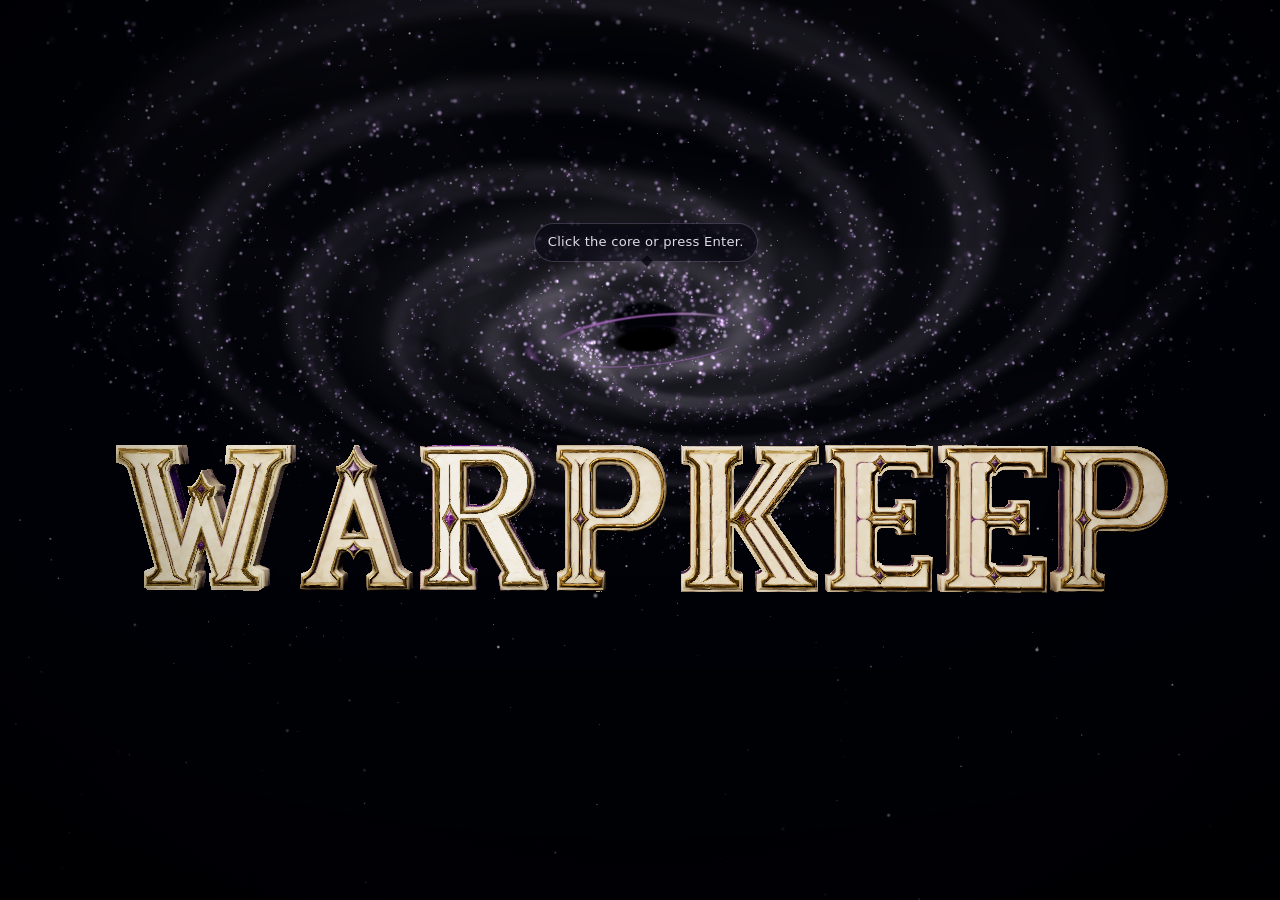
==== index.html @ 3e9170fd "Restore last live Warpkeep Alpha 0.3.43 frontend" ====
<!doctype html>
<html lang="en">
  <head>
    <meta charset="UTF-8" />
    <meta
      data-warpkeep-production-csp
      http-equiv="Content-Security-Policy"
      content="default-src 'none'; base-uri 'none'; object-src 'none'; frame-src 'none'; form-action 'none'; script-src 'self' 'wasm-unsafe-eval' 'unsafe-eval'; script-src-attr 'none'; style-src 'self' 'unsafe-inline'; img-src 'self' data: blob:; media-src 'self' data: blob:; font-src 'self' data:; connect-src 'self' blob: https://auth.warpkeep.com https://auth.farcaster.xyz https://relay.farcaster.xyz https://mainnet.optimism.io https://maincloud.spacetimedb.com wss://maincloud.spacetimedb.com https://imagedelivery.net https://wrpcd.net https://res.cloudinary.com https://i.imgur.com https://lh3.googleusercontent.com https://i.seadn.io; worker-src 'self' blob:; manifest-src 'none'"
    />
    <meta name="viewport" content="width=device-width, initial-scale=1.0, viewport-fit=cover" />
    <meta
      name="description"
      content="Warpkeep is a persistent Farcaster strategy world where every admitted founder has a castle in Genesis 001."
    />
    <meta name="referrer" content="no-referrer" />
    <meta name="theme-color" content="#010207" />
    <meta name="color-scheme" content="dark" />
    <link rel="canonical" href="https://warpkeep.com/" />
    <link rel="preconnect" href="https://auth.farcaster.xyz" crossorigin />
    <link rel="preconnect" href="https://auth.warpkeep.com" crossorigin />
    <link rel="icon" href="/favicon-64-7b82ca973fe757f5.png" type="image/png" sizes="64x64" />
    <link rel="apple-touch-icon" href="/apple-touch-icon-180-fe27e8dc1c97cc36.png" sizes="180x180" />
    <meta property="og:title" content="Warpkeep" />
    <meta
      property="og:description"
      content="Warpkeep is a persistent Farcaster strategy world where every admitted founder has a castle in Genesis 001."
    />
    <meta property="og:type" content="website" />
    <meta property="og:url" content="https://warpkeep.com/" />
    <meta property="og:site_name" content="Warpkeep" />
    <meta
      property="og:image"
      content="https://warpkeep.com/images/miniapp/warpkeep-realm-card-1200x630-d800619debbded6f.png"
    />
    <meta
      name="fc:miniapp"
      content='{"version":"1","imageUrl":"https://warpkeep.com/images/miniapp/warpkeep-embed-1200x800-a07da89d7df56da9.png","button":{"title":"Enter the Realm","action":{"type":"launch_miniapp","url":"https://warpkeep.com/?miniApp=true","name":"Warpkeep","splashImageUrl":"https://warpkeep.com/images/miniapp/warpkeep-splash-200-117256827545daa1.png","splashBackgroundColor":"#010207"}}}'
    />
    <meta
      name="fc:frame"
      content='{"version":"1","imageUrl":"https://warpkeep.com/images/miniapp/warpkeep-embed-1200x800-a07da89d7df56da9.png","button":{"title":"Enter the Realm","action":{"type":"launch_frame","url":"https://warpkeep.com/?miniApp=true","name":"Warpkeep","splashImageUrl":"https://warpkeep.com/images/miniapp/warpkeep-splash-200-117256827545daa1.png","splashBackgroundColor":"#010207"}}}'
    />
    <link rel="stylesheet" href="/warpkeep-boot.css" />
    <title>Warpkeep</title>
    <script type="module" crossorigin src="/assets/application-CJkabyye.js"></script>
    <link rel="modulepreload" crossorigin href="/assets/chunk-Cyuzqnbw.js">
    <link rel="modulepreload" crossorigin href="/assets/MiniAppHostProvider-BKGOfp0f.js">
    <link rel="modulepreload" crossorigin href="/assets/base64-js-BENdvV6t.js">
    <link rel="stylesheet" crossorigin href="/assets/application-BRbFA04E.css">
  </head>
  <body>
    <div id="root">
      <main
        aria-busy="true"
        aria-label="Warpkeep is opening"
        class="warpkeep-boot"
      >
        <div class="warpkeep-boot__panel">
          <div aria-hidden="true" class="warpkeep-boot__sigil">
            <img
              alt=""
              class="warpkeep-boot__sigil-image"
              height="200"
              src="/images/miniapp/warpkeep-splash-200-117256827545daa1.png"
              width="200"
            />
          </div>
          <p class="warpkeep-boot__eyebrow">HEGEMONY SYSTEM</p>
          <p aria-live="polite" class="warpkeep-boot__message" role="status">
            Opening the realm…
          </p>
        </div>
      </main>
    </div>
    <noscript>
      <link rel="stylesheet" href="/warpkeep-noscript.css" />
      <main
        aria-describedby="warpkeep-noscript-copy"
        aria-labelledby="warpkeep-noscript-title"
        class="warpkeep-boot warpkeep-boot--noscript"
      >
        <div class="warpkeep-boot__panel">
          <div aria-hidden="true" class="warpkeep-boot__sigil">
            <img
              alt=""
              class="warpkeep-boot__sigil-image"
              height="200"
              src="/images/miniapp/warpkeep-splash-200-117256827545daa1.png"
              width="200"
            />
          </div>
          <p class="warpkeep-boot__eyebrow">REALM ACCESS PAUSED</p>
          <h1 class="warpkeep-boot__title" id="warpkeep-noscript-title">
            WARPKEEP REQUIRES JAVASCRIPT
          </h1>
          <p class="warpkeep-boot__message" id="warpkeep-noscript-copy">
            Enable JavaScript in this browser, then reload the page to enter the realm.
          </p>
        </div>
      </main>
    </noscript>
  </body>
</html>
---- warpkeep-boot.css ----
.warpkeep-boot {
  align-items: center;
  background: #010207;
  color: #f1eee4;
  display: grid;
  font-family: Inter, ui-sans-serif, system-ui, -apple-system, BlinkMacSystemFont, "Segoe UI", sans-serif;
  justify-items: center;
  min-height: 100vh;
  min-height: 100svh;
  padding: 1.5rem;
  text-align: center;
}

.warpkeep-boot__panel {
  max-width: 34rem;
  position: relative;
  width: 100%;
}

.warpkeep-boot__sigil {
  align-items: center;
  border: 0;
  border-radius: 18%;
  color: #f1eee4;
  display: inline-flex;
  height: 5.75rem;
  justify-content: center;
  margin-bottom: 1.6rem;
  position: relative;
  width: 5.75rem;
}

.warpkeep-boot__sigil-image {
  border-radius: inherit;
  display: block;
  height: 100%;
  object-fit: contain;
  width: 100%;
}

.warpkeep-boot__sigil::after {
  animation: warpkeep-boot-orbit 3.4s linear infinite;
  border: 1px solid rgba(191, 192, 208, 0.16);
  border-top-color: rgba(241, 238, 228, 0.64);
  border-radius: 50%;
  content: "";
  inset: -0.65rem;
  position: absolute;
}

.warpkeep-boot__eyebrow {
  color: rgba(197, 196, 207, 0.66);
  font-size: 0.66rem;
  font-weight: 800;
  letter-spacing: 0.24em;
  margin: 0 0 0.7rem;
}

.warpkeep-boot__title {
  color: #f1eee4;
  font-family: Georgia, "Times New Roman", serif;
  font-size: clamp(2.6rem, 12vw, 5rem);
  letter-spacing: 0.18em;
  line-height: 0.95;
  margin: 0;
  padding-left: 0.18em;
}

.warpkeep-boot__message {
  color: rgba(208, 207, 216, 0.72);
  font-size: 0.78rem;
  letter-spacing: 0.15em;
  line-height: 1.6;
  margin: 1.4rem auto 0;
  text-transform: uppercase;
}

.warpkeep-boot--noscript {
  inset: 0;
  position: fixed;
  z-index: 10000;
}

.warpkeep-boot--noscript .warpkeep-boot__title {
  font-family: ui-sans-serif, system-ui, sans-serif;
  font-size: clamp(1.8rem, 8vw, 3.4rem);
  letter-spacing: 0.06em;
  padding-left: 0;
}

.warpkeep-boot--noscript .warpkeep-boot__message {
  letter-spacing: 0.06em;
  max-width: 29rem;
  text-transform: none;
}

@keyframes warpkeep-boot-orbit {
  to { transform: rotate(1turn); }
}

@media (prefers-reduced-motion: reduce) {
  .warpkeep-boot__sigil::after {
    animation: none;
    border-color: rgba(191, 192, 208, 0.18);
    border-top-color: rgba(241, 238, 228, 0.48);
    opacity: 0.72;
  }
}

@media (forced-colors: active) {
  .warpkeep-boot__sigil {
    border: 2px solid CanvasText;
  }
}
---- assets/application-BRbFA04E.css ----
.warpkeep-alpha-terms,.warpkeep-alpha-terms *{box-sizing:border-box}.warpkeep-alpha-terms{--warpkeep-terms-safe-top:max(env(safe-area-inset-top), var(--fc-safe-area-inset-top,0px));--warpkeep-terms-safe-right:max(env(safe-area-inset-right), var(--fc-safe-area-inset-right,0px));--warpkeep-terms-safe-bottom:max(env(safe-area-inset-bottom), var(--fc-safe-area-inset-bottom,0px));--warpkeep-terms-safe-left:max(env(safe-area-inset-left), var(--fc-safe-area-inset-left,0px));z-index:20;min-height:100svh;padding:max(1rem, var(--warpkeep-terms-safe-top)) max(1rem, var(--warpkeep-terms-safe-right)) max(1rem, var(--warpkeep-terms-safe-bottom)) max(1rem, var(--warpkeep-terms-safe-left));color:#f4dfaa;overscroll-behavior:contain;background:radial-gradient(circle at 50% 22%,#6b377f57,#0000 44%),#040308f0;place-items:center;font-family:Inter,ui-sans-serif,system-ui,sans-serif;display:grid;position:fixed;inset:0;overflow:auto}.warpkeep-alpha-terms__panel{width:min(42rem,100%);max-height:calc(100svh - max(1rem, var(--warpkeep-terms-safe-top)) - max(1rem, var(--warpkeep-terms-safe-bottom)));border:1px solid var(--warpkeep-surface-border,#e7c27785);border-radius:var(--warpkeep-surface-radius,.7rem);background:var(--warpkeep-surface-bg-strong,#07090ff5);box-shadow:var(--warpkeep-surface-shadow,0 1.5rem 5rem #000000c2);-webkit-backdrop-filter:blur(var(--warpkeep-surface-blur,12px));backdrop-filter:blur(var(--warpkeep-surface-blur,12px));scrollbar-gutter:stable;padding:clamp(1.35rem,4vw,2.5rem);animation:.18s ease-out both warpkeep-alpha-terms-arrive;position:relative;overflow:hidden auto}.warpkeep-alpha-terms__close{color:#d8c4a0;cursor:pointer;background:0 0;border:1px solid #0000;place-items:center;width:44px;min-width:44px;height:44px;min-height:44px;padding:0;font:400 1.65rem/1 Georgia,Times New Roman,serif;display:grid;position:absolute;top:.65rem;right:.65rem}.warpkeep-alpha-terms__header{padding-right:2.4rem}.warpkeep-alpha-terms__eyebrow{color:#b895ca;letter-spacing:.2em;margin:0;font-size:.68rem;font-weight:700;line-height:1.5}.warpkeep-alpha-terms__header h2{letter-spacing:.08em;text-wrap:balance;max-width:34rem;margin:.45rem 0 0;font-family:Georgia,Times New Roman,serif;font-size:clamp(1.8rem,6vw,3.6rem);font-weight:400;line-height:1.04}.warpkeep-alpha-terms__header h2:focus{outline:none}.warpkeep-alpha-terms__form{gap:1.35rem;margin-top:1.4rem;display:grid}.warpkeep-alpha-terms__copy{color:#d4c2a0;gap:.85rem;line-height:1.55;display:grid}.warpkeep-alpha-terms__copy p{margin:0}.warpkeep-alpha-terms__warning{color:#f0d9ad;font-weight:700}.warpkeep-alpha-terms__documents a{color:#efd28e;text-underline-offset:.18em;text-decoration-color:#efd28e94}.warpkeep-alpha-terms__documents a:hover{text-decoration-color:currentColor}.warpkeep-alpha-terms__documents a:focus-visible{outline-offset:3px;border-radius:1px;outline:2px solid #fadca3f2}.warpkeep-alpha-terms__acceptance{color:#eddbb3;cursor:pointer;background:#ffffff06;border:1px solid #e2b96c57;grid-template-columns:auto 1fr;align-items:center;gap:.85rem;min-height:44px;padding:.8rem;line-height:1.45;display:grid}.warpkeep-alpha-terms__acceptance:has(input:checked){background:#84529c33;border-color:#e4c87f}.warpkeep-alpha-terms__acceptance input{accent-color:#d5b96c;width:1.35rem;height:1.35rem;margin:0}.warpkeep-alpha-terms__actions{flex-wrap:wrap;justify-content:flex-end;gap:.75rem;display:flex}.warpkeep-alpha-terms__action{color:#edd7a3;letter-spacing:.12em;cursor:pointer;background:#0e0813d1;border:1px solid #e2b96c7a;min-height:44px;padding:.72rem 1rem;font:700 .7rem/1.2 Inter,ui-sans-serif,system-ui,sans-serif}.warpkeep-alpha-terms__action--primary{background:#67427abd;border-color:#eecd7dd1}.warpkeep-alpha-terms__close:hover,.warpkeep-alpha-terms__action:hover:not(:disabled),.warpkeep-alpha-terms__acceptance:hover{border-color:#e4c87f}.warpkeep-alpha-terms__close:focus-visible,.warpkeep-alpha-terms__action:focus-visible,.warpkeep-alpha-terms__acceptance:focus-within{outline-offset:3px;outline:2px solid #fadca3f2}.warpkeep-alpha-terms__action:disabled{opacity:.42;cursor:not-allowed;filter:saturate(.55)}@keyframes warpkeep-alpha-terms-arrive{0%{opacity:0;transform:translateY(.35rem)scale(.992)}to{opacity:1;transform:none}}@media (width<=520px){.warpkeep-alpha-terms{padding:max(.5rem, var(--warpkeep-terms-safe-top)) max(.5rem, var(--warpkeep-terms-safe-right)) max(.5rem, var(--warpkeep-terms-safe-bottom)) max(.5rem, var(--warpkeep-terms-safe-left));place-items:center stretch}.warpkeep-alpha-terms__panel{width:100%;max-height:calc(100svh - max(.5rem, var(--warpkeep-terms-safe-top)) - max(.5rem, var(--warpkeep-terms-safe-bottom)));padding:1.15rem}.warpkeep-alpha-terms__header{padding-right:2.6rem}.warpkeep-alpha-terms__form{gap:1rem;margin-top:1.1rem}.warpkeep-alpha-terms__actions{grid-template-columns:1fr;display:grid}.warpkeep-alpha-terms__action--primary{grid-row:1}}@media (prefers-reduced-motion:reduce){.warpkeep-alpha-terms__panel{scroll-behavior:auto;animation:none}.warpkeep-alpha-terms *,.warpkeep-alpha-terms :before,.warpkeep-alpha-terms :after{transition-duration:.01ms!important;animation-duration:.01ms!important;animation-iteration-count:1!important}}.warpkeep-credits{z-index:12;color:#f1d99d;isolation:isolate;background:#08050d;font-family:Georgia,Times New Roman,serif;position:fixed;inset:0;overflow:hidden}.warpkeep-credits__stars,.warpkeep-credits__vignette{pointer-events:none;position:absolute;inset:0}.warpkeep-credits__stars{z-index:-2;opacity:.72;background:radial-gradient(circle at 16% 22%,#ffeebec7 0 1px,#0000 1.5px) 0 0/19rem 17rem,radial-gradient(circle at 72% 16%,#c7a1ffa6 0 1px,#0000 1.5px) 0 0/23rem 21rem,radial-gradient(circle at 84% 72%,#ffe1a38f 0 1px,#0000 1.5px) 0 0/27rem 25rem,radial-gradient(circle at 33% 83%,#c493ff7a 0 1px,#0000 1.5px) 0 0/31rem 29rem,radial-gradient(at 50% 35%,#6a349a2e,#0000 42%);animation:18s ease-in-out infinite alternate warpkeep-credits-stars}.warpkeep-credits__vignette{z-index:-1;background:linear-gradient(#030206e0,#0000 20% 74%,#030206f5),radial-gradient(#0000 28%,#030206d1 100%)}.warpkeep-credits__close,.warpkeep-credits__reading-toggle{z-index:4;color:#e5c78d;letter-spacing:.18em;cursor:pointer;background:#0c0710bd;border:1px solid #e2b96c7a;border-radius:0;min-height:2.75rem;padding:.65rem .9rem;font:700 .66rem/1 Georgia,Times New Roman,serif;transition:border-color .18s,color .18s,background .18s;position:absolute}.warpkeep-credits__reading-toggle:disabled{cursor:default;opacity:.82}.warpkeep-credits__close{top:max(1rem, calc(env(safe-area-inset-top) + .75rem));left:max(1rem, calc(env(safe-area-inset-left) + .75rem))}.warpkeep-credits__reading-toggle{right:max(1rem, calc(env(safe-area-inset-right) + .75rem));bottom:max(1rem, calc(env(safe-area-inset-bottom) + .75rem))}.warpkeep-credits__close:hover,.warpkeep-credits__close:focus-visible,.warpkeep-credits__reading-toggle:hover,.warpkeep-credits__reading-toggle:focus-visible,.warpkeep-credits__reading-toggle[aria-pressed=true]{color:#fff2ce;background:#33173fd6;border-color:#f5d99d}.warpkeep-credits__close:focus-visible,.warpkeep-credits__reading-toggle:focus-visible{outline-offset:3px;outline:2px solid #fadca3e0}.warpkeep-credits__viewport{width:100vw;position:absolute;inset-block:0;inset-inline-start:50%;overflow:hidden;transform:translate(-50%);-webkit-mask-image:linear-gradient(#0000 0%,#000 13% 85%,#0000 100%);mask-image:linear-gradient(#0000 0%,#000 13% 85%,#0000 100%)}.warpkeep-credits[data-presentation=reading] .warpkeep-credits__viewport{overscroll-behavior:contain;overflow-y:auto;-webkit-mask-image:none;mask-image:none}.warpkeep-credits[data-presentation=reading] .warpkeep-credits__viewport:focus-visible{outline-offset:-4px;outline:2px solid #fadca3d1}.warpkeep-credits__track{box-sizing:border-box;width:100%;min-height:100%;padding-inline:max(1.5rem, env(safe-area-inset-left), env(safe-area-inset-right));justify-items:center;display:grid}.warpkeep-credits__roll{text-align:center;grid-template-columns:minmax(0,1fr);justify-items:center;width:min(42rem,100%);padding:105vh 0 38vh;animation:48s linear both warpkeep-credits-roll;display:grid}.warpkeep-credits[data-presentation=reading] .warpkeep-credits__roll{min-height:100%;padding:7rem 0 6rem;animation:none}.warpkeep-credits__kicker,.warpkeep-credits__description,.warpkeep-credits__tiny{color:#b58fca;letter-spacing:.28em;text-transform:uppercase;margin:0;font-size:clamp(.62rem,1.05vw,.82rem);font-weight:700;line-height:1.6}.warpkeep-credits__attribution{color:#d1b176d6;letter-spacing:.13em;text-transform:uppercase;max-width:30rem;margin:3rem 0 0;font-size:.68rem;line-height:1.8}.warpkeep-credits__attribution a{color:#f1d99d;text-underline-offset:.22em}.warpkeep-credits__attribution a:focus-visible{outline-offset:.28rem;border-radius:.15rem;outline:2px solid #fadca3eb}.warpkeep-credits__title{color:#f3d68f;letter-spacing:.14em;text-shadow:0 0 1.5rem #ebb15a38,0 .35rem #30161ce0;margin:.65rem 0 1.2rem;font-size:clamp(3.8rem,10vw,8rem);font-weight:400;line-height:.9}.warpkeep-credits__description{color:#d1b176;max-width:30rem;font-size:clamp(.55rem,.84vw,.72rem)}.warpkeep-credits__rule{background:linear-gradient(90deg,#0000,#c89950,#0000);width:min(24rem,75vw);height:1px;margin:3.2rem 0 2.8rem;box-shadow:0 0 .8rem #d1974761}.warpkeep-credits__list{gap:2.35rem;width:100%;margin:0;padding:0;display:grid}.warpkeep-credits__credit{justify-items:center;gap:.36rem;display:grid}.warpkeep-credits__credit dt{color:#bb94cd;letter-spacing:.26em;text-transform:uppercase;font-size:clamp(.7rem,1.12vw,.9rem);font-weight:700;line-height:1.45}.warpkeep-credits__credit dd{color:#f4db9c;letter-spacing:.12em;text-shadow:0 0 1.2rem #f2ca732e;text-transform:uppercase;margin:0;font-size:clamp(1.35rem,2.5vw,2.2rem);font-weight:400;line-height:1.05}.warpkeep-credits__finale{color:#f3d48c;letter-spacing:.16em;text-align:center;text-shadow:0 0 1.5rem #e6a74b4d;margin:0;font-size:clamp(1.45rem,3vw,2.65rem);line-height:1.5}.warpkeep-credits__tiny{color:#b58fcab8;letter-spacing:.18em;margin-top:4rem;font-size:.52rem}@keyframes warpkeep-credits-roll{0%{transform:translateY(0)}to{transform:translateY(-100%)}}@keyframes warpkeep-credits-stars{0%{opacity:.58;transform:scale(1)}to{opacity:.82;transform:scale(1.04)}}@media (prefers-reduced-motion:reduce){.warpkeep-credits__stars{animation:none}.warpkeep-credits__viewport{overflow:auto;-webkit-mask-image:none;mask-image:none}.warpkeep-credits__roll{min-height:100%;padding:7rem 0 6rem;animation:none}}@media (width<=640px){.warpkeep-credits__track{padding-inline:max(1rem, env(safe-area-inset-left), env(safe-area-inset-right))}.warpkeep-credits__roll{padding-top:104vh}.warpkeep-credits__title{font-size:clamp(2.8rem,11vw,4.8rem)}.warpkeep-credits__list{gap:1.8rem}.warpkeep-credits__credit dt{letter-spacing:.16em;font-size:.62rem}.warpkeep-credits__credit dd{font-size:1.18rem}}.warpkeep-patch-notes{z-index:9;overscroll-behavior:contain;border:1px solid var(--warpkeep-surface-border,#daae6380);color:#ead8b8;border-radius:var(--warpkeep-surface-radius,.7rem);background:var(--warpkeep-surface-bg-strong,#07090ff5);width:min(25rem,100vw - 2rem);max-height:min(31rem,100svh - 2rem);box-shadow:var(--warpkeep-surface-shadow,0 1.2rem 3.2rem #0302059e);-webkit-backdrop-filter:blur(var(--warpkeep-surface-blur,12px));backdrop-filter:blur(var(--warpkeep-surface-blur,12px));scrollbar-color:#cfa053b8 #0a070c99;scrollbar-width:thin;padding:1.05rem 1.15rem 1rem 1.35rem;font-family:Inter,ui-sans-serif,system-ui,sans-serif;animation:.17s ease-out both warpkeep-patch-notes-enter;position:fixed;overflow-y:auto}.warpkeep-patch-notes:before{content:"";background:var(--warpkeep-surface-bg-strong,#090b11);border:0;border-top:1px solid #daae63ad;border-left:1px solid #daae63ad;width:.68rem;height:.68rem;position:absolute}.warpkeep-patch-notes[data-placement=left]:before{top:var(--warpkeep-patch-notes-arrow-offset,50%);right:-.4rem;transform:translateY(-50%)rotate(135deg)}.warpkeep-patch-notes[data-placement=right]:before{top:var(--warpkeep-patch-notes-arrow-offset,50%);left:-.4rem;transform:translateY(-50%)rotate(-45deg)}.warpkeep-patch-notes[data-placement=above]:before{left:var(--warpkeep-patch-notes-arrow-offset,50%);bottom:-.4rem;transform:translate(-50%)rotate(225deg)}.warpkeep-patch-notes[data-placement=below]:before{top:-.4rem;left:var(--warpkeep-patch-notes-arrow-offset,50%);transform:translate(-50%)rotate(45deg)}.warpkeep-patch-notes:focus-visible{outline-offset:2px;outline:2px solid #fadca3db}.warpkeep-patch-notes__rail{opacity:.9;background:linear-gradient(#0000,#a15ccd,#d5a357,#0000);width:1px;position:absolute;top:.75rem;bottom:.75rem;left:.56rem}.warpkeep-patch-notes__header{border-bottom:1px solid #ce9e504d;grid-template-columns:1fr auto;gap:.2rem .7rem;padding-bottom:.75rem;display:grid}.warpkeep-patch-notes__eyebrow,.warpkeep-patch-notes__date,.warpkeep-patch-notes__summary,.warpkeep-patch-notes__alpha-notice{margin:0}.warpkeep-patch-notes__eyebrow{color:#d8ad61;letter-spacing:.18em;font-size:.62rem;font-weight:700;line-height:1.3}.warpkeep-patch-notes__date{color:#e0c490ad;font-variant-numeric:tabular-nums;letter-spacing:.12em;white-space:nowrap;font-size:.57rem;font-weight:700;line-height:1.3}.warpkeep-patch-notes h2{color:#f2dba9;letter-spacing:.11em;text-shadow:0 0 16px #b669de33;grid-column:1/-1;margin:.22rem 0 0;font-family:Georgia,Times New Roman,serif;font-size:clamp(1.05rem,1.6vw,1.34rem);font-weight:400;line-height:1.2}.warpkeep-patch-notes__summary{color:#ebd8b5e6;letter-spacing:.025em;grid-column:1/-1;margin-top:.32rem;font-size:.82rem;line-height:1.45}.warpkeep-patch-notes__highlights{gap:.5rem;margin:.78rem 0 0;padding:0;list-style:none;display:grid}.warpkeep-patch-notes__highlights li{color:#e7d3af;letter-spacing:.018em;padding-left:1rem;font-size:.78rem;line-height:1.42;position:relative}.warpkeep-patch-notes__highlights li:before{content:"◆";color:#b472db;font-size:.52rem;position:absolute;top:.05rem;left:0}.warpkeep-patch-notes__alpha-notice{color:#dfc597b3;letter-spacing:.1em;text-transform:uppercase;border-top:1px solid #ce9e5038;margin-top:.8rem;padding-top:.65rem;font-size:.62rem;font-weight:700;line-height:1.35}@keyframes warpkeep-patch-notes-enter{0%{opacity:0;transform:translateY(.25rem)}to{opacity:1;transform:translateY(0)}}@media (width<=430px){.warpkeep-patch-notes{padding:.9rem .95rem .85rem 1.15rem}.warpkeep-patch-notes__header{padding-bottom:.6rem}.warpkeep-patch-notes__highlights{gap:.38rem;margin-top:.62rem}.warpkeep-patch-notes__highlights li{font-size:.72rem;line-height:1.36}}@media (height<=360px) and (orientation:landscape){.warpkeep-patch-notes{max-height:min(31rem, calc(100vh - 5.625rem - env(safe-area-inset-bottom)));max-height:min(31rem, calc(100svh - 5.625rem - env(safe-area-inset-bottom)))}}@media (prefers-reduced-motion:reduce){.warpkeep-patch-notes{animation:none}}.warpkeep-settings{z-index:14;padding:max(1rem, env(safe-area-inset-top)) max(1rem, env(safe-area-inset-right)) max(1rem, env(safe-area-inset-bottom)) max(1rem, env(safe-area-inset-left));color:#f4dfaa;background:radial-gradient(circle at 50% 28%,#5b337357,#0000 42%),#040308e6;place-items:center;font-family:Inter,ui-sans-serif,system-ui,sans-serif;display:grid;position:fixed;inset:0}.warpkeep-settings__panel{border:1px solid var(--warpkeep-surface-border,#e7c27780);border-radius:var(--warpkeep-surface-radius,.7rem);background:var(--warpkeep-surface-bg-strong,#07090ff5);width:min(46rem,100%);max-height:100%;box-shadow:var(--warpkeep-surface-shadow,0 1.5rem 5rem #000000b8);-webkit-backdrop-filter:blur(var(--warpkeep-surface-blur,12px));backdrop-filter:blur(var(--warpkeep-surface-blur,12px));padding:clamp(1.1rem,3vw,2.25rem);overflow:auto}.warpkeep-settings__panel header>p:first-child,.warpkeep-settings__choices legend,.warpkeep-settings__resolved{color:#b895ca;letter-spacing:.22em;font-size:.68rem;font-weight:700}.warpkeep-settings__panel h2{letter-spacing:.12em;margin:.3rem 0 .65rem;font-family:Georgia,Times New Roman,serif;font-size:clamp(2.2rem,7vw,4.2rem);font-weight:400}.warpkeep-settings__panel h2:focus{outline:none}.warpkeep-settings__panel header p:last-child{color:#d4c2a0;max-width:38rem;line-height:1.55}.warpkeep-settings__choices{border:0;gap:.65rem;margin:1.5rem 0 0;padding:0;display:grid}.warpkeep-settings__choices--audio{margin-top:1.15rem}.warpkeep-settings__choices legend{margin-bottom:.65rem}.warpkeep-settings__choice{cursor:pointer;background:linear-gradient(112deg,#ffffff09,#50335d0e);border:1px solid #cfae6b3d;grid-template-columns:auto 1fr;align-items:start;gap:.85rem;min-height:3.25rem;padding:.8rem;transition:border-color .16s,background .16s,transform .16s;display:grid;position:relative}.warpkeep-settings__choice[data-selected=true]{background:linear-gradient(112deg,#d2ae6029,#7a4a963d);border-color:#f0d68f;box-shadow:inset 0 0 0 1px #ffe6a71c,0 .65rem 1.8rem #0000002e}.warpkeep-settings__choice[data-default=true]:after{color:#e9c97f;content:"STANDARD";letter-spacing:.16em;font-size:.56rem;font-weight:760;position:absolute;top:.55rem;right:.65rem}.warpkeep-settings__choice:hover{border-color:#eccf88b8;transform:translateY(-1px)}.warpkeep-settings__choice input{accent-color:#d5b96c;width:1.1rem;height:1.1rem;margin-top:.12rem}.warpkeep-settings__choice span{gap:.3rem;display:grid}.warpkeep-settings__choice strong{letter-spacing:.12em;padding-right:4.5rem}.warpkeep-settings__choice small{color:#c6b8a0;line-height:1.4}.warpkeep-settings__resolved{margin:1rem 0}.warpkeep-settings__actions{flex-wrap:wrap;justify-content:flex-end;gap:.7rem;display:flex}.warpkeep-settings__actions button{color:#edd7a3;letter-spacing:.14em;cursor:pointer;background:#0e0813c7;border:1px solid #e2b96c7a;min-height:2.75rem;padding:.65rem .9rem;font:700 .66rem/1 Inter,ui-sans-serif,system-ui,sans-serif}.warpkeep-settings__actions button:focus-visible,.warpkeep-settings__choice:focus-within{outline-offset:3px;outline:2px solid #fadca3e6}.warpkeep-settings__actions button:disabled{opacity:.45;cursor:default}@media (prefers-reduced-motion:reduce){.warpkeep-settings__choice{transition:none}}@media (width<=520px){.warpkeep-settings{place-items:stretch stretch}.warpkeep-settings__panel{width:100%}.warpkeep-settings__actions button{flex:10rem}}.warpkeep-menu{--warpkeep-menu-gold-bright:#f2d38f;--warpkeep-menu-gold:#c99a4f;--warpkeep-menu-gold-muted:#947044;--warpkeep-menu-violet:#a56bff;--warpkeep-menu-shadow:#09070d;--warpkeep-menu-rail-width:clamp(20rem, 28vw, 27rem);--warpkeep-menu-rail-half-width:clamp(10rem, 14vw, 13.5rem);--warpkeep-menu-rail-right:max(5.4vw, calc(env(safe-area-inset-right) + 1.25rem));z-index:0;isolation:isolate;min-width:320px;min-height:100svh;color:var(--warpkeep-menu-gold-bright);pointer-events:none;background:#100d13;font-family:Georgia,Times New Roman,serif;position:fixed;inset:0;overflow:hidden}.warpkeep-menu[data-active=true][data-visible=true]{pointer-events:auto}.warpkeep-menu-poster-fallback,.warpkeep-menu-background,.warpkeep-menu-color-grade,.warpkeep-menu-vignette{pointer-events:none;width:100%;height:100%;position:absolute;inset:0}.warpkeep-menu-poster-fallback{z-index:-5;filter:saturate(.98);background-color:#171019;background-position:50%;background-repeat:no-repeat;background-size:cover;transform:scale(1.003)}.warpkeep-menu-background{z-index:-4;object-fit:cover;object-position:center center;opacity:0;filter:saturate(.98);border:0;transition:opacity .7s;display:block;transform:scale(1.003)}.warpkeep-menu--video-ready:not(.warpkeep-menu--reduced-motion) .warpkeep-menu-background{opacity:1}.warpkeep-menu-color-grade{z-index:-3;mix-blend-mode:multiply;background:linear-gradient(90deg,#09050b2e 0%,#0000 38%,#130a121f 67%,#09050c47 100%),radial-gradient(circle at 82% 88%,#68288a29,#0000 28%),radial-gradient(circle at 32% 72%,#7d2cd214,#0000 22%)}.warpkeep-menu-vignette{z-index:-2;background:linear-gradient(90deg,#0000 0 52%,#08050a1c 66%,#08050a57 100%),linear-gradient(#08050a3d,#0000 20% 76%,#07040845),radial-gradient(#0000 52%,#08050a47 100%)}.warpkeep-menu-heading{z-index:2;top:max(5.4vh, calc(env(safe-area-inset-top) + 1rem));right:calc(var(--warpkeep-menu-rail-right) + var(--warpkeep-menu-rail-half-width));width:min(44rem, calc(var(--warpkeep-menu-rail-width) + var(--warpkeep-menu-rail-right) + var(--warpkeep-menu-rail-right) - 2rem));text-align:center;opacity:0;margin:0;transition:opacity .78s .1s,transform 1.05s cubic-bezier(.16,.8,.22,1) 80ms;position:absolute;left:auto;transform:translate(50%,-.65rem)}.warpkeep-menu--visible .warpkeep-menu-heading{opacity:1;transform:translate(50%)}.warpkeep-menu[data-menu-surface=farcaster-auth] .warpkeep-menu-heading{visibility:hidden;opacity:0;transition:none;transform:none}.warpkeep-menu-heading__crest,.warpkeep-menu-heading__rule{width:94%;color:var(--warpkeep-menu-gold);opacity:.82;grid-template-columns:minmax(2rem,1fr) auto minmax(2rem,1fr);align-items:center;gap:clamp(.55rem,1vw,1rem);margin-inline:auto;display:grid}.warpkeep-menu-heading__crest span,.warpkeep-menu-heading__rule span{background:linear-gradient(90deg,#0000,currentColor);height:1px;display:block;box-shadow:0 0 .5rem #deaa572e}.warpkeep-menu-heading__crest span:last-child,.warpkeep-menu-heading__rule span:last-child{background:linear-gradient(90deg,currentColor,#0000)}.warpkeep-menu-heading__crest i,.warpkeep-menu-heading__rule i{border:1px solid;width:.64rem;height:.64rem;display:block;position:relative;transform:rotate(45deg);box-shadow:0 0 .45rem #deaa573d}.warpkeep-menu-heading__crest{margin-bottom:clamp(.3rem,.8vh,.7rem)}.warpkeep-menu-heading__crest i{border-width:0 2px 2px 0;width:clamp(1rem,1.5vw,1.45rem);height:clamp(1rem,1.5vw,1.45rem)}.warpkeep-menu-heading__crest i:after{content:"";border:1px solid;position:absolute;inset:26%}.warpkeep-menu .warpkeep-menu-title{color:#0000;font-variant:small-caps;letter-spacing:clamp(.08em,.75vw,.14em);white-space:nowrap;filter:drop-shadow(0 2px #371c0ce0)drop-shadow(0 5px 8px #040205b3);-webkit-text-fill-color:transparent;text-shadow:none;background:linear-gradient(#f4d99a 4%,#d3a85f 43%,#9d7037 78%,#e0bc76 100%);-webkit-background-clip:text;background-clip:text;margin:0;font-family:Georgia,Times New Roman,serif;font-size:clamp(3.4rem,5vw,5.4rem);font-style:normal;font-weight:400;line-height:.98}.warpkeep-menu-heading__rule{margin-top:clamp(.5rem,1.1vh,.95rem)}.warpkeep-menu .warpkeep-menu-tagline{color:#dfbd7c;letter-spacing:clamp(.18em,.28vw,.34em);text-shadow:0 2px 5px #060308f2,0 0 14px #29112ea3;margin:clamp(.8rem,1.7vh,1.35rem) 0 0;font-family:Georgia,Times New Roman,serif;font-size:clamp(.58rem,.86vw,.92rem);font-weight:700;line-height:1.45}.warpkeep-menu-nav{z-index:3;top:54%;right:var(--warpkeep-menu-rail-right);width:var(--warpkeep-menu-rail-width);isolation:isolate;opacity:0;transition:opacity .69s .35s,transform .96s cubic-bezier(.16,.8,.22,1) .3s;position:absolute;transform:translate(1.15rem,-18%)}.warpkeep-menu-nav:before{content:"";z-index:-1;pointer-events:none;background:radial-gradient(#07040a6b 0%,#07040a38 46%,#07040a0f 66%,#0000 78%);position:absolute;inset:-1.4rem -2.2rem}.warpkeep-menu--visible .warpkeep-menu-nav{opacity:1;transform:translateY(-18%)}.warpkeep-menu-auth-rail{z-index:5;box-sizing:border-box;width:auto;max-width:none;min-height:100svh;padding:max(4.25rem, calc(env(safe-area-inset-top) + 3.75rem)) max(1rem, calc(env(safe-area-inset-right) + .75rem)) max(1rem, calc(env(safe-area-inset-bottom) + .75rem)) max(1rem, calc(env(safe-area-inset-left) + .75rem));overscroll-behavior:contain;-webkit-overflow-scrolling:touch;opacity:0;background:radial-gradient(circle at 50% 20%,#5a2d7433,#0000 38rem),linear-gradient(#0d0912 0%,#08070c 100%);place-items:safe center;transition:opacity .22s,transform .32s cubic-bezier(.2,.78,.24,1);display:grid;position:fixed;inset:0;overflow:hidden auto;transform:translateY(.45rem)}.warpkeep-menu--visible .warpkeep-menu-auth-rail{opacity:1;transform:translate(0,0)}.warpkeep-menu-auth-rail>.farcaster-auth-panel{width:min(32rem,100%);max-height:none;margin:auto;overflow:visible}.warpkeep-menu-auth-rail .farcaster-auth-panel__actions{z-index:2;background:linear-gradient(#0000,#08090f .55rem);padding-top:.55rem;position:sticky;bottom:0}.warpkeep-menu-identity{justify-content:center;place-items:center;width:100%;margin:clamp(.6rem,1.35vh,.95rem) auto 0;display:grid;position:static}.warpkeep-menu-command-list{gap:clamp(.05rem,.65vh,.4rem);width:100%;margin:0;padding:0;list-style:none;display:grid}.warpkeep-menu-command-item{margin:0;padding:0;position:relative}.warpkeep-menu-project{text-align:center;border-top:1px solid #ca9d5552;justify-items:center;gap:.32rem;margin:clamp(.7rem,1.5vh,1.15rem) 8% 0;padding-top:clamp(.55rem,1.1vh,.85rem);display:grid}.warpkeep-menu .warpkeep-menu-project__heading{color:#d3b378b8;letter-spacing:.24em;margin:0;font-family:Georgia,Times New Roman,serif;font-size:clamp(.5rem,.64vw,.62rem);font-weight:700;line-height:1.2}.warpkeep-menu-project__links{justify-content:center;align-items:stretch;gap:clamp(.2rem,.7vw,.55rem);width:100%;display:flex}.warpkeep-menu-project__link{color:#e7cb96e0;letter-spacing:.15em;text-shadow:0 2px 4px #060308f2;flex:1 1 0;justify-content:center;align-items:center;min-width:0;max-width:12rem;min-height:2.75rem;padding:.4rem clamp(.35rem,.75vw,.65rem);font-family:Georgia,Times New Roman,serif;font-size:clamp(.63rem,.8vw,.76rem);font-weight:700;line-height:1.2;text-decoration:none;transition:color .18s,text-shadow .18s;display:inline-flex}.warpkeep-menu-project__external-mark{color:#c999e7;letter-spacing:0;margin-left:.48rem;font-family:ui-serif,Georgia,serif;font-size:.9rem;font-weight:400}.warpkeep-menu-project__link:focus-visible{color:#fff0ca;outline-offset:1px;text-shadow:0 2px 4px #060308fa,0 0 10px #f7d79b6b;outline:2px solid #fadca3db}.warpkeep-menu .warpkeep-menu-command{color:#d9bd89;width:100%;min-height:3.45rem;box-shadow:none;letter-spacing:clamp(.1em,.2vw,.16em);text-align:center;text-shadow:0 2px 5px #060308e0;cursor:pointer;background:0 0;border:0;border-radius:0;outline:none;place-items:center;margin:0;padding:.55rem 1.2rem .7rem;font-family:Georgia,Times New Roman,serif;font-size:clamp(1rem,1.52vw,1.48rem);font-weight:400;line-height:1.15;transition:color .19s,background-color .19s,opacity .19s;display:grid;position:relative;overflow:visible;transform:none}.warpkeep-menu .warpkeep-menu-command:before{content:"";opacity:.54;background:#d5ae6975;height:1px;transition:opacity .18s,background-color .18s;position:absolute;bottom:0;left:4%;right:4%}.warpkeep-menu .warpkeep-menu-command[data-command=continue]{color:#ac8f67}.warpkeep-menu .warpkeep-menu-command[data-prominent=true]{color:#f0d9ae;text-shadow:0 2px 5px #060308eb;font-size:clamp(1.08rem,1.65vw,1.62rem)}.warpkeep-menu .warpkeep-menu-command:focus-visible{color:#fff0ca;background:var(--warpkeep-control-bg-active,#c79f5b1f);box-shadow:none;text-shadow:0 2px 5px #060308f5;border:0;transform:none}.warpkeep-menu .warpkeep-menu-command:focus-visible:before{opacity:1;background:#ebca8bd1}.warpkeep-menu .warpkeep-menu-command:focus-visible{outline-offset:-.28rem;outline:2px solid #fadca3db;box-shadow:inset 0 0 0 1px #050308f5,0 0 0 1px #050308cc}.warpkeep-menu .warpkeep-menu-command:disabled{cursor:default;opacity:1;background:0 0;transform:none}.warpkeep-menu .warpkeep-menu-command[data-restoring=true]{color:#f0d9ae}.warpkeep-menu-command__busy-label{justify-content:center;align-items:center;gap:.65rem;display:inline-flex}.warpkeep-menu-command__busy-indicator{box-sizing:border-box;border:1px solid #e5c48861;border-top-color:#d9aaf0;border-radius:50%;width:.72rem;height:.72rem;animation:.76s linear infinite warpkeep-menu-session-restore;box-shadow:0 0 .55rem #a660d047}.warpkeep-menu .warpkeep-menu-back{z-index:4;top:max(1rem, calc(env(safe-area-inset-top) + .65rem));left:max(1rem, calc(env(safe-area-inset-left) + .65rem));color:#d8bd8d;background:var(--warpkeep-control-bg,#ffffff0b);letter-spacing:.2em;text-transform:uppercase;cursor:pointer;opacity:0;border:1px solid #d0a76257;border-radius:.45rem;align-items:center;min-width:0;min-height:2.75rem;margin:0;padding:.55rem .8rem;font-family:Georgia,Times New Roman,serif;font-size:.72rem;font-weight:400;line-height:1;transition:opacity .42s .53s,transform .62s .5s,color .18s,border-color .18s,background .18s;display:inline-flex;position:absolute;transform:translate(-.65rem);box-shadow:0 4px 14px #04020529}.warpkeep-menu--visible .warpkeep-menu-back{opacity:.88;transform:translate(0)}.warpkeep-menu .warpkeep-menu-back:focus-visible{color:#fff0cb;background:var(--warpkeep-control-bg-active,#c79f5b1f);opacity:1;outline-offset:3px;border-color:#f2cf91bd;outline:2px solid #fadca3db;transform:translate(0);box-shadow:0 4px 14px #0402052e}.warpkeep-menu .warpkeep-menu-back:disabled{cursor:default;opacity:.88;transform:translate(0)}.warpkeep-menu-build-stamp{z-index:4;bottom:max(1rem, calc(env(safe-area-inset-bottom) + .7rem));left:max(1rem, calc(env(safe-area-inset-left) + .7rem));color:#eed6a7bd;font-variant-numeric:tabular-nums;letter-spacing:.13em;text-shadow:0 1px 3px #040205eb;text-transform:uppercase;white-space:nowrap;opacity:0;align-items:center;max-width:min(22rem,100vw - 2rem);margin:0;font-family:Georgia,Times New Roman,serif;font-size:clamp(.56rem,.7vw,.69rem);font-weight:700;line-height:1.25;text-decoration:none;transition:opacity .42s .59s,transform .62s .56s;display:inline-flex;position:absolute;transform:translateY(.35rem)}.warpkeep-menu-build-stamp__version,.warpkeep-menu-build-stamp__build{min-height:2.75rem;color:inherit;font:inherit;letter-spacing:inherit;line-height:inherit;text-shadow:inherit;text-transform:inherit;white-space:inherit;align-items:center;padding:.2rem;display:inline-flex}.warpkeep-menu-build-stamp__version{appearance:none;cursor:pointer;background:0 0;border:0;border-radius:.2rem;transition:color .18s,text-shadow .18s}.warpkeep-menu-build-stamp__version:disabled{cursor:default}.warpkeep-menu-build-stamp__separator{pointer-events:none;margin-inline:.08rem}.warpkeep-menu-build-stamp__build{border-radius:.2rem;text-decoration:none;transition:color .18s,text-shadow .18s}.warpkeep-menu--visible .warpkeep-menu-build-stamp{opacity:.82;transform:translateY(0)}.warpkeep-menu--visible .warpkeep-menu-build-stamp:focus-within,.warpkeep-menu--visible .warpkeep-menu-build-stamp:hover{opacity:1}.warpkeep-menu-build-stamp__version:focus-visible,a.warpkeep-menu-build-stamp__build:focus-visible{color:#fff0ca;outline-offset:2px;outline:1px solid #fadca3e6}.warpkeep-menu-build-stamp[data-patch-notes-state=preview] .warpkeep-menu-build-stamp__version,.warpkeep-menu-build-stamp[data-patch-notes-state=pinned] .warpkeep-menu-build-stamp__version{color:#fff0ca;text-shadow:0 1px 3px #040205f5,0 0 10px #f7d79b57}@media (hover:hover) and (pointer:fine){.warpkeep-menu-build-stamp__version:hover,a.warpkeep-menu-build-stamp__build:hover{color:#fff0ca}.warpkeep-menu-project__link:hover{color:#fff0ca;text-shadow:0 2px 4px #060308fa,0 0 10px #f7d79b6b}.warpkeep-menu .warpkeep-menu-command:hover:not(:disabled){color:#fff0ca;background:var(--warpkeep-control-bg-active,#c79f5b1f);box-shadow:none;text-shadow:0 2px 5px #060308f5;border:0;transform:none}.warpkeep-menu .warpkeep-menu-command:hover:not(:disabled):before{opacity:1;background:#ebca8bd1}.warpkeep-menu .warpkeep-menu-back:hover:not(:disabled){color:#fff0cb;background:var(--warpkeep-control-bg-active,#c79f5b1f);opacity:1;border-color:#f2cf91bd;transform:translate(0);box-shadow:0 4px 14px #0402052e}}.warpkeep-menu-back__arrow{color:#c999e7;letter-spacing:0;margin-right:.55rem;font-family:ui-serif,Georgia,serif;font-size:1.05rem}.warpkeep-menu-notice{z-index:8;border:1px solid var(--warpkeep-surface-border,#e2c58b6b);border-radius:var(--warpkeep-surface-radius,.7rem);color:#ead8b8;background:var(--warpkeep-surface-bg,#07090fe0);width:min(23rem,100vw - 2rem);box-shadow:var(--warpkeep-surface-shadow,0 1.25rem 3.75rem #00000075);pointer-events:auto;-webkit-backdrop-filter:blur(var(--warpkeep-surface-blur,12px));backdrop-filter:blur(var(--warpkeep-surface-blur,12px));border-left:2px solid #b269e0ad;padding:.9rem 1rem .95rem 1.15rem;font-family:Inter,ui-sans-serif,system-ui,sans-serif;animation:.18s ease-out both warpkeep-menu-notice-enter;display:grid;position:fixed}.warpkeep-menu-notice:before{content:"";border:1px solid var(--warpkeep-surface-border,#e2c58b6b);background:var(--warpkeep-surface-bg-strong,#07090ff5);border-bottom:0;border-right:0;width:.68rem;height:.68rem;position:absolute;left:50%}.warpkeep-menu-notice[data-placement=below]:before{top:-.4rem;transform:translate(-50%)rotate(45deg)}.warpkeep-menu-notice[data-placement=above]:before{bottom:-.4rem;transform:translate(-50%)rotate(225deg)}.warpkeep-menu-notice__crest{opacity:.76;background:#b269e0b8;width:1px;position:absolute;top:.7rem;bottom:.7rem;left:.48rem}.warpkeep-menu-notice__eyebrow{color:#cba55e;letter-spacing:.24em;margin-bottom:.32rem;font-size:.62rem;font-weight:700;line-height:1.2}.warpkeep-menu-notice__copy{letter-spacing:.035em;text-shadow:0 2px 4px #040205b8;font-size:.87rem;line-height:1.42}.warpkeep-menu-live-region{clip:rect(0 0 0 0);clip-path:inset(50%);white-space:nowrap;border:0;width:1px;height:1px;margin:-1px;padding:0;position:fixed;overflow:hidden}@keyframes warpkeep-menu-notice-enter{0%{opacity:0;transform:translateY(.3rem)}to{opacity:1;transform:translateY(0)}}@keyframes warpkeep-menu-session-restore{to{transform:rotate(1turn)}}@media (height<=650px) and (orientation:landscape){.warpkeep-menu-heading{top:max(2.2vh, calc(env(safe-area-inset-top) + .4rem))}.warpkeep-menu .warpkeep-menu-title{font-size:clamp(3rem,6.35vw,5.6rem)}.warpkeep-menu-heading__crest{margin-bottom:.18rem}.warpkeep-menu-heading__rule{margin-top:.3rem}.warpkeep-menu .warpkeep-menu-tagline{margin-top:.45rem;font-size:clamp(.52rem,.77vw,.72rem)}.warpkeep-menu-nav{top:auto;bottom:max(.25rem, calc(env(safe-area-inset-bottom) + .2rem));transform:translate(1.15rem)}.warpkeep-menu--visible .warpkeep-menu-nav{transform:translate(0,0)}.warpkeep-menu-auth-rail{padding:max(4.25rem, calc(env(safe-area-inset-top) + 3.75rem)) max(.75rem, calc(env(safe-area-inset-right) + .5rem)) max(.65rem, calc(env(safe-area-inset-bottom) + .45rem)) max(.75rem, calc(env(safe-area-inset-left) + .5rem))}.warpkeep-menu-command-list{gap:0}.warpkeep-menu .warpkeep-menu-command{min-height:2.75rem;padding-block:.35rem .5rem;font-size:clamp(.88rem,1.32vw,1.2rem)}.warpkeep-menu-project{gap:.08rem;margin-top:.25rem;padding-top:.25rem}.warpkeep-menu-project__link{min-height:2.75rem;padding-block:.2rem}}@media (height<=360px) and (orientation:landscape){.warpkeep-menu-heading__crest,.warpkeep-menu-heading__rule{display:none}.warpkeep-menu .warpkeep-menu-back{justify-content:center;width:2.75rem;padding-inline:.45rem}.warpkeep-menu-back__arrow{margin-right:0}.warpkeep-menu-back__label{display:none}}@media (width<=520px) and (height<=650px) and (orientation:landscape){.warpkeep-menu{--warpkeep-menu-rail-width:min(18rem, calc(100vw - 1rem));--warpkeep-menu-rail-half-width:min(9rem, calc(50vw - .5rem));--warpkeep-menu-rail-right:max(.5rem, calc(env(safe-area-inset-right) + .35rem))}.warpkeep-menu .warpkeep-menu-title{letter-spacing:.06em;font-size:clamp(2rem,8.5vw,3rem)}.warpkeep-menu .warpkeep-menu-tagline{display:none}.warpkeep-menu .warpkeep-menu-back{justify-content:center;width:2.75rem;padding-inline:.45rem}.warpkeep-menu-build-stamp{bottom:max(.65rem, calc(env(safe-area-inset-bottom) + .45rem));left:max(.75rem, calc(env(safe-area-inset-left) + .5rem))}.warpkeep-menu-back__arrow{margin-right:0}.warpkeep-menu-back__label{display:none}}@media (orientation:portrait){.warpkeep-menu-poster-fallback,.warpkeep-menu-background{object-position:50% center;background-position:50%}.warpkeep-menu-color-grade{background:linear-gradient(#08050a2e 0%,#0000 23%,#07040933 55%,#070409ad 100%),radial-gradient(at 50% 78%,#12081538,#0000 48%)}.warpkeep-menu-vignette{background:linear-gradient(#0704093d,#0000 32%,#0704097a 100%),radial-gradient(#0000 38%,#0704094d 100%)}.warpkeep-menu-heading{top:max(8vh, calc(env(safe-area-inset-top) + 3.5rem));right:max(1rem, calc(env(safe-area-inset-right) + .65rem));left:max(1rem, calc(env(safe-area-inset-left) + .65rem));width:auto;transform:translateY(-.65rem)}.warpkeep-menu--visible .warpkeep-menu-heading{transform:none}.warpkeep-menu .warpkeep-menu-title{letter-spacing:clamp(.035em,.9vw,.09em);font-size:clamp(2.6rem,13.2vw,5.3rem)}.warpkeep-menu .warpkeep-menu-tagline{letter-spacing:clamp(.11em,.55vw,.22em);max-width:33rem;margin:.85rem auto 0;padding-inline:.45rem;font-size:clamp(.5rem,2.2vw,.72rem)}.warpkeep-menu-nav{top:auto;right:max(1.15rem, calc(env(safe-area-inset-right) + .85rem));bottom:max(5.6rem, calc(env(safe-area-inset-bottom) + 4.8rem));left:max(1.15rem, calc(env(safe-area-inset-left) + .85rem));width:auto;transform:translateY(.8rem)}.warpkeep-menu--visible .warpkeep-menu-nav{transform:translate(0,0)}.warpkeep-menu-auth-rail{padding:max(4.25rem, calc(env(safe-area-inset-top) + 3.75rem)) max(.8rem, calc(env(safe-area-inset-right) + .55rem)) max(.8rem, calc(env(safe-area-inset-bottom) + .55rem)) max(.8rem, calc(env(safe-area-inset-left) + .55rem))}.warpkeep-menu-auth-rail>.farcaster-auth-panel{max-height:none;overflow:visible}.warpkeep-menu-identity{margin-top:clamp(.5rem,1.1vh,.75rem)}.warpkeep-menu-command-list{gap:0}.warpkeep-menu .warpkeep-menu-command{min-height:2.75rem;padding-block:.35rem .55rem;font-size:clamp(.92rem,4vw,1.22rem)}.warpkeep-menu .warpkeep-menu-command[data-prominent=true]{font-size:clamp(1rem,4.3vw,1.34rem)}.warpkeep-menu-project{margin-top:.45rem;padding-top:.4rem}.warpkeep-menu .warpkeep-menu-back{top:auto;bottom:max(.75rem, calc(env(safe-area-inset-bottom) + .5rem));left:max(.8rem, calc(env(safe-area-inset-left) + .55rem));min-height:2.75rem}.warpkeep-menu-build-stamp{right:max(.8rem, calc(env(safe-area-inset-right) + .55rem));bottom:max(.75rem, calc(env(safe-area-inset-bottom) + .5rem));max-width:calc(100vw - 10rem);font-size:clamp(.54rem,2.5vw,.66rem);left:auto}}@media (width<=430px) and (height<=740px) and (orientation:portrait){.warpkeep-menu-heading{top:max(7vh, calc(env(safe-area-inset-top) + 3.2rem))}.warpkeep-menu .warpkeep-menu-tagline{margin-top:.55rem}.warpkeep-menu-nav{bottom:max(4.75rem, calc(env(safe-area-inset-bottom) + 4.2rem))}.warpkeep-menu .warpkeep-menu-command{min-height:2.75rem;padding-block:.25rem .42rem}}@media (width<=430px) and (orientation:portrait){.warpkeep-menu .warpkeep-menu-back{justify-content:center;width:2.75rem;padding-inline:.45rem}.warpkeep-menu-back__arrow{margin-right:0}.warpkeep-menu-back__label{display:none}}@media (height<=650px) and (orientation:landscape){.warpkeep-menu-identity{gap:.22rem;margin-top:.38rem}}@media (height<=650px) and (orientation:portrait){.warpkeep-menu-auth-rail{padding-block:max(4.25rem, calc(env(safe-area-inset-top) + 3.75rem)) max(.55rem, calc(env(safe-area-inset-bottom) + .35rem))}}@media (prefers-reduced-motion:reduce){.warpkeep-menu-background{display:none}.warpkeep-menu-heading,.warpkeep-menu-nav,.warpkeep-menu-auth-rail,.warpkeep-menu-identity,.warpkeep-menu .warpkeep-menu-back,.warpkeep-menu-build-stamp,.warpkeep-menu .warpkeep-menu-command,.warpkeep-menu-project__link{transition-duration:1ms;transition-delay:0s}.warpkeep-menu-notice,.warpkeep-menu-command__busy-indicator{animation:none}}.warp-transition-overlay{--warp-focus-radius:3.5vmax;--warp-mid-radius:27vmax;--warp-cover-radius:180vmax;z-index:100;isolation:isolate;pointer-events:auto;contain:strict;visibility:hidden;background:radial-gradient(ellipse at var(--warp-origin-x) var(--warp-origin-y), #7e40beb8 0%, #3f1969cc 10%, #110623f9 34%, #03020afe 72%, #010106 100%);clip-path:circle(0vmax at var(--warp-origin-x) var(--warp-origin-y));will-change:clip-path, opacity;position:fixed;inset:0;overflow:hidden}.warp-transition-overlay[data-variant=compact]{--warp-focus-radius:2.4vmax;--warp-mid-radius:14vmax;--warp-cover-radius:145vmax;background:radial-gradient(ellipse at var(--warp-origin-x) var(--warp-origin-y), #8043b980 0%, #361758db 7%, #0d051bfb 21%, #020108 52%, #010106 100%)}.warp-transition-overlay[data-variant=compact] .warp-transition-overlay__depth{filter:none;display:none}.warp-transition-overlay[data-variant=compact] .warp-transition-overlay__ribbons{filter:blur(.6px)}.warp-transition-overlay[data-origin-ready=true]{visibility:visible}.warp-transition-overlay[data-origin-ready=true][data-motion=standard]{animation:warpkeepVeilPassage var(--warp-transition-duration) cubic-bezier(.62, 0, .16, 1) both}.warp-transition-overlay__depth,.warp-transition-overlay__ribbons{pointer-events:none;transform-origin:var(--warp-origin-x) var(--warp-origin-y);position:absolute;inset:0}.warp-transition-overlay__depth{background:radial-gradient(circle at var(--warp-origin-x) var(--warp-origin-y), transparent 0 3%, #d2a6ff21 3.5%, transparent 5.5% 12%, #743bb11a 13%, transparent 19% 100%);filter:blur(1.5px);mix-blend-mode:screen;opacity:0}.warp-transition-overlay[data-origin-ready=true][data-motion=standard] .warp-transition-overlay__depth{animation:warpkeepVeilDepth var(--warp-transition-duration) cubic-bezier(.44, 0, .18, 1) both}.warp-transition-overlay__ribbons{background:conic-gradient(from 18deg at var(--warp-origin-x) var(--warp-origin-y), transparent 0deg 11deg, #aa66e614 16deg, transparent 22deg 53deg, #e0beff13 58deg, transparent 62deg 121deg, #5f279d1c 126deg, transparent 133deg 214deg, #b671ee12 219deg, transparent 225deg 360deg);-webkit-mask-image:radial-gradient(circle at var(--warp-origin-x) var(--warp-origin-y), transparent 0 4%, #000 7% 68%, transparent 88%);-webkit-mask-image:radial-gradient(circle at var(--warp-origin-x) var(--warp-origin-y), transparent 0 4%, #000 7% 68%, transparent 88%);mask-image:radial-gradient(circle at var(--warp-origin-x) var(--warp-origin-y), transparent 0 4%, #000 7% 68%, transparent 88%);mix-blend-mode:screen;opacity:0}.warp-transition-overlay[data-origin-ready=true][data-motion=standard] .warp-transition-overlay__ribbons{animation:warpkeepVeilRibbons var(--warp-transition-duration) cubic-bezier(.54, .02, .18, 1) both}.warp-transition-overlay[data-direction=to-title] .warp-transition-overlay__ribbons{animation-direction:reverse}.warp-transition-overlay__cover-signal{opacity:0;pointer-events:none;width:1px;height:1px;position:absolute;overflow:hidden}.warp-transition-overlay[data-origin-ready=true] .warp-transition-overlay__cover-signal{animation:warpkeepVeilCoverSignal 1ms linear var(--warp-cover-at) both}.warp-transition-overlay[data-origin-ready=true][data-motion=reduced]{clip-path:none;animation:warpkeepVeilReducedPassage var(--warp-transition-duration) ease-in-out both}.warp-transition-overlay[data-motion=reduced] .warp-transition-overlay__depth,.warp-transition-overlay[data-motion=reduced] .warp-transition-overlay__ribbons{display:none}@keyframes warpkeepVeilPassage{0%{clip-path:circle(0vmax at var(--warp-origin-x) var(--warp-origin-y))}12%{clip-path:circle(var(--warp-focus-radius) at var(--warp-origin-x) var(--warp-origin-y))}34%{clip-path:circle(var(--warp-mid-radius) at var(--warp-origin-x) var(--warp-origin-y))}62%,70%{clip-path:circle(var(--warp-cover-radius) at var(--warp-origin-x) var(--warp-origin-y))}to{clip-path:circle(0vmax at var(--warp-origin-x) var(--warp-origin-y))}}@keyframes warpkeepVeilDepth{0%{opacity:0;transform:scale(.36)}24%{opacity:.82}62%{opacity:.4;transform:scale(1.08)}to{opacity:0;transform:scale(1.32)}}@keyframes warpkeepVeilRibbons{0%{opacity:0;transform:rotate(-16deg)scale(.48)}22%{opacity:.64}62%{opacity:.22;transform:rotate(28deg)scale(1.16)}to{opacity:0;transform:rotate(42deg)scale(1.34)}}@keyframes warpkeepVeilReducedPassage{0%,to{opacity:0}48%,58%{opacity:1}}@keyframes warpkeepVeilCoverSignal{0%{opacity:0}to{opacity:0}}@media (prefers-reduced-motion:reduce){.warp-transition-overlay__depth,.warp-transition-overlay__ribbons{filter:none}}.farcaster-auth-panel{--farcaster-auth-gold-bright:#f1d69a;--farcaster-auth-gold:#c99b52;--farcaster-auth-gold-muted:#8f6d42;--farcaster-auth-ivory:#fffdf4;--farcaster-auth-violet:#a767cf;--farcaster-auth-qr-size:220px;box-sizing:border-box;border:1px solid var(--warpkeep-surface-border,#cfa1548c);border-radius:var(--warpkeep-surface-radius,.7rem);color:#e9d7b5;background:var(--warpkeep-surface-bg-strong,#07090ff5);width:min(26rem,100%);max-height:min(72svh,45rem);box-shadow:var(--warpkeep-surface-shadow,0 1.3rem 3.4rem #03020585);-webkit-backdrop-filter:blur(var(--warpkeep-surface-blur,12px));backdrop-filter:blur(var(--warpkeep-surface-blur,12px));text-align:center;scrollbar-color:#c99b528a #07040966;padding:clamp(1rem,2.2vh,1.45rem) clamp(1rem,2.4vw,1.6rem) clamp(1rem,2vh,1.35rem);font-family:Inter,ui-sans-serif,system-ui,sans-serif;animation:.32s cubic-bezier(.2,.78,.24,1) both farcaster-auth-panel-enter;position:relative;overflow:hidden auto}.farcaster-auth-panel:after{content:"";pointer-events:none;border:1px solid #cfa15429;position:absolute;inset:.45rem}.farcaster-auth-panel__ornament{color:var(--farcaster-auth-gold);opacity:.76;grid-template-columns:1fr auto 1fr;align-items:center;gap:.65rem;margin-bottom:clamp(.65rem,1.6vh,1rem);display:grid}.farcaster-auth-panel__ornament span{background:linear-gradient(90deg,#0000,currentColor);height:1px}.farcaster-auth-panel__ornament span:last-child{background:linear-gradient(90deg,currentColor,#0000)}.farcaster-auth-panel__ornament i{border:1px solid;width:.5rem;height:.5rem;transform:rotate(45deg);box-shadow:0 0 .45rem #a35bcf4d}.farcaster-auth-panel__header{margin-bottom:clamp(.9rem,2vh,1.3rem);position:relative}.farcaster-auth-panel__eyebrow{color:#b98cce;letter-spacing:.26em;text-transform:uppercase;margin:0 0 .45rem;font-size:.61rem;font-weight:700;line-height:1.3}.farcaster-auth-panel h2{color:var(--farcaster-auth-gold-bright);letter-spacing:clamp(.12em,.24vw,.2em);text-wrap:balance;text-shadow:0 2px 5px #040206f5,0 0 1rem #c28f4d26;margin:0;font-family:Georgia,Times New Roman,serif;font-size:clamp(1.08rem,1.72vw,1.48rem);font-weight:400;line-height:1.28}.farcaster-auth-panel h2:focus{outline:none}.farcaster-auth-panel h2:focus-visible{outline-offset:.35rem;outline:2px solid #f8dca5e6}.farcaster-auth-panel__body{justify-items:center;gap:clamp(.65rem,1.4vh,.9rem);display:grid}.farcaster-auth-panel__body--centered{align-content:center;min-height:12rem}.farcaster-auth-panel__body--authenticated{gap:clamp(.8rem,1.7vh,1.1rem)}.farcaster-auth-panel__lead,.farcaster-auth-panel__instruction,.farcaster-auth-panel__waiting{text-wrap:balance;margin:0}.farcaster-auth-panel__lead{color:#e1cfad;letter-spacing:.035em;max-width:22rem;font-size:clamp(.84rem,1vw,.96rem);line-height:1.55}.farcaster-auth-panel__lead span{color:#c7ad82}.farcaster-auth-panel__qr-frame{width:var(--farcaster-auth-qr-size);height:var(--farcaster-auth-qr-size);box-sizing:border-box;background:var(--farcaster-auth-ivory);border:1px solid #e1be7dc7;place-items:center;padding:.42rem;display:grid;box-shadow:0 0 0 4px #09050cf5,0 0 0 5px #975cb885,0 .8rem 2rem #02010480}.farcaster-auth-panel__qr{object-fit:contain;background:var(--farcaster-auth-ivory);width:100%;height:100%;image-rendering:pixelated;display:block}.farcaster-auth-panel__qr-unavailable{color:#2e2230;letter-spacing:.08em;text-transform:uppercase;max-width:10rem;font-size:.78rem;line-height:1.35}.farcaster-auth-panel__qr-loading{color:#5b356b;place-items:center;width:100%;height:100%;display:grid}.farcaster-auth-panel__qr-loading .farcaster-auth-panel__seal-spinner{width:2.55rem;height:2.55rem}.farcaster-auth-panel__deep-link-seal{color:#edcf95;background:radial-gradient(circle,#8f49b157,#220e2a57 58%,#0000 60%);border:1px solid #e1be7d9e;place-items:center;width:4.45rem;height:4.45rem;font-family:Georgia,Times New Roman,serif;font-size:2rem;line-height:1;display:grid;box-shadow:0 0 1.8rem #7e36a038,inset 0 0 1.2rem #cc9a551f}.farcaster-auth-panel__instruction{color:#efd9ac;letter-spacing:.055em;font-size:clamp(.92rem,1.16vw,1.08rem);line-height:1.36}.farcaster-auth-panel__instruction span{color:#c7ad82;font-size:.82em}.farcaster-auth-panel__waiting{color:#b99acb;letter-spacing:.14em;text-transform:uppercase;align-items:center;gap:.5rem;font-size:.69rem;font-weight:700;line-height:1.3;display:inline-flex}.farcaster-auth-panel__waiting>span{background:#b56cda;border-radius:50%;width:.42rem;height:.42rem;animation:1.6s ease-in-out infinite farcaster-auth-waiting-pulse;box-shadow:0 0 .6rem #b56cdab8}.farcaster-auth-panel__seal-spinner{border:1px solid #ca9c536b;border-top-color:var(--farcaster-auth-gold-bright);border-right-color:var(--farcaster-auth-violet);width:2.2rem;height:2.2rem;animation:1.45s linear infinite farcaster-auth-seal-turn;transform:rotate(45deg)}.farcaster-auth-panel__actions{gap:.42rem;width:100%;margin-top:.1rem;display:grid}.farcaster-auth-panel__actions--quiet{margin-top:.6rem}.farcaster-auth-panel__remember{color:#cbb897;letter-spacing:.075em;text-align:left;justify-content:center;align-items:center;gap:.52rem;max-width:22rem;font-size:.69rem;line-height:1.35;display:inline-flex}.farcaster-auth-panel__remember input{accent-color:#c79b54;width:.9rem;height:.9rem;margin:0}.farcaster-auth-panel__remember:focus-within{color:#f5dfad}.farcaster-auth-panel__action{box-sizing:border-box;color:#e8cc97;width:100%;min-height:2.75rem;box-shadow:none;letter-spacing:.18em;text-align:center;text-transform:uppercase;cursor:pointer;background:#0a060d94;border:1px solid #ca9c537a;border-radius:.45rem;justify-content:center;align-items:center;margin:0;padding:.65rem .8rem;font-family:Inter,ui-sans-serif,system-ui,sans-serif;font-size:.7rem;font-weight:700;line-height:1.2;text-decoration:none;transition:color .17s,border-color .17s,background .17s,box-shadow .17s;display:inline-flex;position:relative;transform:none}.farcaster-auth-panel__action--primary{color:#f7dfae;background:#5b3669a8;border-color:#e1b871bd}.farcaster-auth-panel__action--secondary{color:#bda579;background:0 0;border-color:#ab814840 #0000 #0000}.farcaster-auth-panel__action:focus-visible{outline-offset:2px;color:#fff0c7;background-color:#471f518a;border-color:#edc983;outline:2px solid #fadca3e6;box-shadow:0 0 .8rem #a95bce47,inset 0 0 1.1rem #6c30841f}.farcaster-auth-panel__action:active:not(:disabled){color:#fff4d6;filter:brightness(1.06);background-color:#532761b8;border-color:#f4d292e6;transform:scale(.985);box-shadow:inset 0 .18rem .55rem #02010461,0 0 .75rem #a95bce3d}.farcaster-auth-panel__action:disabled{cursor:default;opacity:.48}.farcaster-auth-panel__action--request-committed:before{content:"";opacity:0;pointer-events:none;transform-origin:50%;border:1px solid #f6d697f5;border-radius:.69rem;animation:1.2s cubic-bezier(.16,.8,.22,1) both farcaster-auth-request-commit;position:absolute;inset:-.24rem;transform:scale(.986);box-shadow:0 0 0 1px #ae5ed8c7,0 0 .82rem #eec47780,inset 0 0 .46rem #9d49cc57}.farcaster-auth-panel__action--request-committed:after{content:"";opacity:0;pointer-events:none;transform-origin:50%;border:1px solid #b264dcbd;border-radius:.87rem;animation:1.08s cubic-bezier(.16,.8,.22,1) .14s both farcaster-auth-request-echo;position:absolute;inset:-.42rem;transform:scale(.994);box-shadow:0 0 0 1px #ecc17461,0 0 1.05rem #8f3fbc6b}@media (hover:hover) and (pointer:fine){.farcaster-auth-panel__action:hover:not(:disabled){color:#fff0c7;background-color:#471f517a;border-color:#d9ae68;transform:none;box-shadow:0 0 .8rem #a95bce38,inset 0 0 1.1rem #6c30841f}.farcaster-identity-badge--interactive:hover{background-color:#471f518a;border-color:#d9ae68;transform:none;box-shadow:0 0 .8rem #a95bce3d,inset 0 0 1.1rem #6c30841f}}.farcaster-auth-panel__live-region{clip:rect(0 0 0 0);clip-path:inset(50%);white-space:nowrap;border:0;width:1px;height:1px;margin:-1px;padding:0;position:fixed;overflow:hidden}.farcaster-identity-badge{box-sizing:border-box;color:#ead6af;background:var(--warpkeep-control-bg,#ffffff0b);width:min(21rem,100%);box-shadow:none;text-align:left;border:1px solid #cea05385;border-left-color:#ab65d1ad;border-radius:.45rem;grid-template-columns:auto minmax(0,1fr);align-items:center;gap:.85rem;padding:.7rem .85rem;display:grid}button.farcaster-identity-badge{font:inherit;cursor:pointer;appearance:none;margin:0;transform:none}.farcaster-identity-badge--interactive{transition:color .17s,border-color .17s,background .17s,box-shadow .17s}.farcaster-identity-badge--interactive:focus-visible{outline-offset:3px;background-color:#471f519e;border-color:#edc983;outline:2px solid #fadca3e6;box-shadow:0 0 .8rem #a95bce4d,inset 0 0 1.1rem #6c308424}.farcaster-identity-badge--compact{gap:.55rem;width:auto;min-width:0;max-width:100%;padding:.4rem .55rem}.farcaster-identity-badge__portrait{color:#f2d69b;background:radial-gradient(circle at 40% 35%,#9b53b985,#0000 46%),#171019;border:1px solid #e3bc77c7;border-radius:50%;place-items:center;width:3.5rem;height:3.5rem;display:grid;overflow:hidden;box-shadow:0 0 0 3px #060308cc,0 0 .7rem #9e53c23d}.farcaster-identity-badge--compact .farcaster-identity-badge__portrait{width:2.35rem;height:2.35rem}.farcaster-identity-badge__portrait canvas{border-radius:inherit;width:100%;height:100%;display:block}.farcaster-identity-badge__monogram{text-shadow:0 2px 4px #040205e6;font-size:1.35rem;line-height:1}.farcaster-identity-badge--compact .farcaster-identity-badge__monogram{font-size:.94rem}.farcaster-identity-badge__record{gap:.15rem;min-width:0;display:grid}.farcaster-identity-badge__username{color:#f0d7a3;letter-spacing:.045em;text-overflow:ellipsis;white-space:nowrap;font-size:1rem;font-weight:400;line-height:1.25;overflow:hidden}.farcaster-identity-badge__display-name{color:#c8b18b;letter-spacing:.035em;text-overflow:ellipsis;white-space:nowrap;font-size:.73rem;line-height:1.3;overflow:hidden}.farcaster-identity-badge__fid{color:#b793c8;letter-spacing:.16em;text-transform:uppercase;font-size:.65rem;font-weight:700;line-height:1.3}.farcaster-identity-badge__status{color:#e8cc97e6;letter-spacing:.14em;text-overflow:ellipsis;text-transform:uppercase;white-space:nowrap;align-items:center;gap:.42rem;font-size:.64rem;font-weight:700;line-height:1.35;display:inline-flex;overflow:hidden}.farcaster-identity-badge__status:before{content:"";background:#7b4794c2;border:1px solid #eecc88b8;flex:none;width:.34rem;height:.34rem;transform:rotate(45deg);box-shadow:0 0 .45rem #ae60d05c}.farcaster-identity-badge__status[data-status=farcaster-verified]:before{background:#bf9952b8;border-color:#e0c78fcc;box-shadow:0 0 .4rem #d7b0663d}@keyframes farcaster-auth-panel-enter{0%{opacity:0;transform:translate(.85rem)}to{opacity:1;transform:translate(0,0)}}@keyframes farcaster-auth-waiting-pulse{0%,to{opacity:.45;transform:scale(.82)}50%{opacity:1;transform:scale(1)}}@keyframes farcaster-auth-seal-turn{to{transform:rotate(405deg)}}@keyframes farcaster-auth-request-commit{0%{opacity:0;transform:scale(.986)}6%{opacity:1;transform:scale(1.002)}18%{opacity:.82;transform:scale(1.014)}34%{opacity:.48;transform:scale(1.01)}58%{opacity:.24;transform:scale(1.032)}to{opacity:0;transform:scale(1.058)}}@keyframes farcaster-auth-request-echo{0%{opacity:0;transform:scale(.994)}22%{opacity:.72;transform:scale(1.012)}48%{opacity:.34;transform:scale(1.034)}to{opacity:0;transform:scale(1.072)}}@media (width<=600px),(orientation:portrait){.farcaster-auth-panel{--farcaster-auth-qr-size:190px;width:min(25rem,100%);max-height:min(70svh,39rem);padding:.9rem .9rem 1rem}.farcaster-auth-panel__header{margin-bottom:.8rem}.farcaster-auth-panel h2{font-size:clamp(1rem,4.5vw,1.3rem)}}@media (height<=650px) and (orientation:portrait){.farcaster-auth-panel{--farcaster-auth-qr-size:164px;padding:.65rem .75rem .75rem}.farcaster-auth-panel__ornament,.farcaster-auth-panel__header{margin-bottom:.38rem}.farcaster-auth-panel__body{gap:.38rem}.farcaster-auth-panel__instruction{font-size:.84rem}.farcaster-auth-panel__waiting{letter-spacing:.1em;font-size:.62rem}.farcaster-auth-panel__body--awaiting .farcaster-auth-panel__actions{grid-template-columns:repeat(2,minmax(0,1fr));gap:.35rem}.farcaster-auth-panel__body--awaiting .farcaster-auth-panel__action{letter-spacing:.1em;padding-inline:.35rem;font-size:.62rem}}@media (height<=650px) and (orientation:landscape){.farcaster-auth-panel{--farcaster-auth-qr-size:190px;max-height:calc(100svh - 1.25rem);padding-block:.75rem}.farcaster-auth-panel__ornament,.farcaster-auth-panel__header{margin-bottom:.55rem}.farcaster-auth-panel__body{gap:.52rem}}@media (width>=640px) and (height<=650px) and (orientation:landscape){.farcaster-auth-panel{width:min(31rem,100%)}.farcaster-auth-panel__body--awaiting{grid-template:"qr instruction""qr waiting""qr actions"1fr/190px minmax(0,1fr);align-items:center;column-gap:.85rem}.farcaster-auth-panel__body--awaiting .farcaster-auth-panel__qr-frame{grid-area:qr}.farcaster-auth-panel__body--awaiting .farcaster-auth-panel__instruction{grid-area:instruction}.farcaster-auth-panel__body--awaiting .farcaster-auth-panel__waiting{grid-area:waiting}.farcaster-auth-panel__body--awaiting .farcaster-auth-panel__actions{grid-area:actions;align-self:end}}@media (prefers-reduced-motion:reduce){.farcaster-auth-panel,.farcaster-auth-panel__waiting>span,.farcaster-auth-panel__seal-spinner{animation:none}.farcaster-auth-panel__action{transition-duration:1ms}.farcaster-auth-panel__action:active:not(:disabled){transform:none}.farcaster-auth-panel__action--request-committed:before,.farcaster-auth-panel__action--request-committed:after{opacity:0;animation:none}}.farcaster-miniapp-entry{box-sizing:border-box;min-width:320px;min-height:100%;padding:max(1rem, env(safe-area-inset-top), var(--fc-safe-area-inset-top,0px)) max(1rem, env(safe-area-inset-right), var(--fc-safe-area-inset-right,0px)) max(1rem, env(safe-area-inset-bottom), var(--fc-safe-area-inset-bottom,0px)) max(1rem, env(safe-area-inset-left), var(--fc-safe-area-inset-left,0px));color:#f5e7c5;background:radial-gradient(circle at 50% 38%,#73369952,#0000 31%),radial-gradient(circle at 50% 112%,#4d24694d,#0000 46%),linear-gradient(155deg,#090611 0%,#030309 56%,#010207 100%);place-items:center;display:grid;position:absolute;inset:0;overflow:hidden auto}.farcaster-miniapp-entry__atmosphere{opacity:.5;pointer-events:none;background-image:linear-gradient(115deg,#0000 22%,#c285ef0d 47%,#0000 72%),radial-gradient(circle,#e3ca973d 0 1px,#0000 1.5px);background-position:50%,0 0;background-size:100% 100%,4.5rem 4.5rem;position:absolute;inset:0;-webkit-mask-image:linear-gradient(#000,#0000 88%);mask-image:linear-gradient(#000,#0000 88%)}.farcaster-miniapp-entry__content{z-index:1;display:contents}.farcaster-miniapp-entry__content>.farcaster-auth-panel{z-index:1;max-height:none;overflow:visible}.farcaster-miniapp-entry .farcaster-admission-panel__actions{z-index:2;background:linear-gradient(#0000,#05040afa 28%);padding-top:.65rem;position:sticky;bottom:0}.farcaster-miniapp-entry__status{--farcaster-auth-qr-size:0px}.farcaster-miniapp-entry__message{color:#e5d2ac;letter-spacing:.045em;text-wrap:balance;max-width:21rem;margin:0;font-size:clamp(.86rem,2.8vw,1rem);line-height:1.55}.farcaster-miniapp-entry__support{gap:.35rem;width:100%;margin-top:.15rem;display:grid}.farcaster-miniapp-entry__support small,.farcaster-miniapp-entry__support label{color:#a99779;letter-spacing:.035em;text-align:center;font-size:.64rem;line-height:1.45}.farcaster-miniapp-entry__support label{gap:.35rem;display:grid}.farcaster-miniapp-entry__support textarea{box-sizing:border-box;resize:vertical;color:#ddc99e;background:#020207b8;border:1px solid #ca9c5347;border-radius:.35rem;min-height:7rem;padding:.5rem;font:.64rem/1.45 ui-monospace,SFMono-Regular,Menlo,monospace}@media (width<=480px){.farcaster-miniapp-entry{place-items:stretch center}.farcaster-miniapp-entry__content>.farcaster-auth-panel{align-self:center;width:100%}}@media (height<=560px){.farcaster-miniapp-entry{align-items:start}.farcaster-miniapp-entry__content>.farcaster-auth-panel{align-self:start}}@media (prefers-reduced-motion:reduce){.farcaster-miniapp-entry .farcaster-auth-panel,.farcaster-miniapp-entry .farcaster-auth-panel__seal-spinner{animation:none}}.farcaster-admission-check{gap:.48rem;width:100%;min-width:0;display:grid}.farcaster-admission-check__action{gap:.55rem}.farcaster-admission-check__spinner{box-sizing:border-box;border:1px solid #f3d99f;border-color:#f3d99f #b877dc #eecf9475 #eecf9475;width:.8rem;height:.8rem;animation:.9s linear infinite farcaster-admission-check-turn;transform:rotate(45deg)}.farcaster-admission-check__outcome{color:#cbb897;letter-spacing:.035em;text-align:center;text-wrap:balance;justify-items:center;gap:.2rem;font-size:.68rem;line-height:1.45;display:grid}.farcaster-admission-check__outcome strong{color:#f0d49a;letter-spacing:.14em;font-size:.68rem}.farcaster-admission-check__outcome--warning strong{color:#e7c39a}.farcaster-admission-check__outcome--granted strong{color:#f7dfa8}@keyframes farcaster-admission-check-turn{to{transform:rotate(405deg)}}@media (prefers-reduced-motion:reduce){.farcaster-admission-check__spinner{animation:none}}.warpkeep-frame-boundary{min-height:100svh;padding:max(1rem, env(safe-area-inset-top)) max(1rem, env(safe-area-inset-right)) max(1rem, env(safe-area-inset-bottom)) max(1rem, env(safe-area-inset-left));color:#f2dfae;background:radial-gradient(circle at 50% 18%,#743d9157,#0000 42%),#05040a;place-items:center;font-family:Inter,ui-sans-serif,system-ui,sans-serif;display:grid}.warpkeep-frame-boundary__panel{text-align:center;background:#08070df5;border:1px solid #e7c27780;border-radius:.7rem;width:min(32rem,100%);padding:clamp(1.4rem,5vw,2.5rem);box-shadow:0 1.5rem 5rem #000000b8}.warpkeep-frame-boundary__eyebrow{color:#b895ca;letter-spacing:.2em;margin:0;font-size:.68rem;font-weight:700}.warpkeep-frame-boundary h1{letter-spacing:.06em;margin:.55rem 0 0;font:400 clamp(1.7rem,7vw,2.8rem)/1.05 Georgia,Times New Roman,serif}.warpkeep-frame-boundary__panel>p:not(.warpkeep-frame-boundary__eyebrow){color:#cdbb9a;margin:1rem auto 0;line-height:1.55}.warpkeep-frame-boundary a{color:#f0d9a6;letter-spacing:.12em;background:#67427abd;border:1px solid #eecd7dd1;place-items:center;min-height:44px;margin-top:1.35rem;padding:.75rem 1.1rem;font-size:.72rem;font-weight:700;text-decoration:none;display:inline-grid}.warpkeep-frame-boundary a:focus-visible{outline-offset:3px;outline:2px solid #fadca3f2}.warpkeep-experience{isolation:isolate;background:#010207;min-width:320px;height:100dvh;min-height:100svh;position:fixed;inset:0;overflow:hidden}.warpkeep-experience__title-departure-focus{left:50%;bottom:max(1.25rem, env(safe-area-inset-bottom));z-index:40;color:#f3eef8f0;letter-spacing:.08em;opacity:0;pointer-events:none;visibility:hidden;background:#070710d1;border:1px solid #cda6ff6b;border-radius:999px;outline:0;width:max-content;max-width:calc(100vw - 2rem);padding:.48rem .72rem;font:700 .68rem/1.25 system-ui,sans-serif;position:fixed;transform:translate(-50%);box-shadow:0 0 0 1px #61339b3d,0 0 1.2rem #8f52db3d}.warpkeep-experience__title-departure-focus[data-active=true]{opacity:1;visibility:visible}.warpkeep-experience__title-departure-focus:focus-visible{outline-offset:3px;outline:2px solid #cda6ffc7}@supports (height:100dvh){.warpkeep-experience{min-height:100dvh}}.warpkeep-experience__screen{z-index:1;opacity:0;visibility:hidden;pointer-events:none;min-width:320px;min-height:100%;position:absolute;inset:0;overflow:hidden}.warpkeep-experience__screen[data-presented=true]{z-index:2;opacity:1;visibility:visible;pointer-events:auto}.warpkeep-experience__screen--title>.warpkeep-title-screen{width:100%;height:100%}.warpkeep-experience__scene-loader{color:#f1eee4cc;text-align:center;background:#010207;place-content:center;justify-items:center;gap:1rem;width:100%;height:100%;font-family:Georgia,Times New Roman,serif;display:grid}.warpkeep-experience__scene-loader span{border:1px solid #e0dee699;width:1.15rem;height:1.15rem;animation:1.8s ease-in-out infinite warpkeep-scene-loader-pulse;transform:rotate(45deg);box-shadow:0 0 1.1rem #8b8eab2e}.warpkeep-experience__scene-loader small{color:#d0cfd8c2;letter-spacing:.24em;font-size:.62rem;font-weight:700}.warpkeep-experience__realm-unavailable{box-sizing:border-box;color:#f6e8c4;text-align:center;background:radial-gradient(circle at 50% 42%,#64308947,#0000 34%),#05030a;place-content:center;justify-items:center;gap:1rem;width:100%;height:100%;padding:2rem;display:grid}.warpkeep-experience__realm-unavailable p{margin:0;font:500 clamp(1rem,2vw,1.35rem)/1.4 Georgia,Times New Roman,serif}.warpkeep-experience__realm-unavailable div{flex-wrap:wrap;justify-content:center;gap:.75rem;display:flex}.warpkeep-experience__realm-unavailable button{color:#fff4d9;cursor:pointer;background:linear-gradient(135deg,#4a2364,#24122f);border:1px solid #e6c371a8;border-radius:.35rem;min-width:8rem;min-height:2.75rem;font:700 .875rem/1 system-ui,sans-serif}.warpkeep-experience__realm-unavailable button:focus-visible{outline-offset:3px;outline:2px solid #f1cf7b}.warpkeep-experience__screen--realm[data-presented=true]{animation:.34s ease-out both warpkeep-realm-entry}.warpkeep-experience[data-graphics-quality=performance]{--warpkeep-surface-bg:#07090ff7;--warpkeep-surface-bg-strong:#07090f;--warpkeep-surface-shadow:0 .55rem 1.6rem #00000057}.warpkeep-experience[data-graphics-quality=performance] :is(.warpkeep-gateway-notice,.warpkeep-title-entry-hint,.warpkeep-menu-notice,.warpkeep-patch-notes,.warpkeep-alpha-terms__panel,.warpkeep-settings__panel,.farcaster-auth-panel,.realm-hud,.realm-hud__actions,.realm-profile-menu__panel,.realm-cell-navigator__dialog,.castle-inspection__drawer,.realm-castle-label,.realm-castle-label__plate,.inner-keep__header,.inner-keep__resources,.inner-keep-panel){-webkit-backdrop-filter:none;backdrop-filter:none}@supports not ((-webkit-backdrop-filter:blur(1px)) or (backdrop-filter:blur(1px))){.warpkeep-experience{--warpkeep-surface-bg:#07090ff7;--warpkeep-surface-bg-strong:#07090f}}@keyframes warpkeep-realm-entry{0%{opacity:0;filter:brightness(.48)saturate(.72)}to{opacity:1;filter:brightness()saturate()}}@keyframes warpkeep-scene-loader-pulse{0%,to{opacity:.48;transform:rotate(45deg)scale(.92)}50%{opacity:.86;transform:rotate(45deg)scale(1)}}@media (prefers-reduced-motion:reduce){.warpkeep-experience__screen{transition:none!important}.warpkeep-experience__screen--realm[data-presented=true]{filter:none;animation:none}.warpkeep-experience__scene-loader span{box-shadow:none;opacity:.72;animation:none;transform:rotate(45deg)}}.warpkeep-recovery{color:#eee4d2;isolation:isolate;text-align:center;background:radial-gradient(circle at 50% 40%,#c48c3f26,#0000 19rem),radial-gradient(circle at 16% 12%,#7d53232e,#0000 30rem),linear-gradient(145deg,#080806 0%,#15100b 48%,#080b0f 100%);place-items:center;min-height:100svh;padding:clamp(1rem,4vw,3rem);display:grid;position:relative;overflow:hidden}.warpkeep-recovery:before{content:"";pointer-events:none;z-index:-1;background-image:linear-gradient(#eee4d206 1px,#0000 1px),linear-gradient(90deg,#eee4d206 1px,#0000 1px);background-size:48px 48px;position:absolute;inset:0;-webkit-mask-image:radial-gradient(circle,#000,#0000 76%);mask-image:radial-gradient(circle,#000,#0000 76%)}.warpkeep-recovery__atmosphere{opacity:.62;pointer-events:none;z-index:-1;width:min(72vw,40rem);height:min(72vw,40rem);position:absolute;top:50%;left:50%;transform:translate(-50%,-50%)}.warpkeep-recovery__orbit{border:1px solid #d5a9604d;border-radius:50%;position:absolute;inset:0}.warpkeep-recovery__orbit:after{content:"";background:#e4b866;border-radius:50%;width:.35rem;height:.35rem;position:absolute;top:-.2rem;left:50%;box-shadow:0 0 1.5rem #e4b866b3}.warpkeep-recovery__orbit--outer{animation:28s linear infinite warpkeep-recovery-orbit}.warpkeep-recovery__orbit--inner{animation:20s linear infinite reverse warpkeep-recovery-orbit;inset:18%}.warpkeep-recovery__sigil{color:#e2b7651a;justify-content:center;align-items:center;font-family:Georgia,Times New Roman,serif;font-size:min(40vw,18rem);line-height:1;display:flex;position:absolute;inset:0}.warpkeep-recovery__panel{-webkit-backdrop-filter:blur(18px);backdrop-filter:blur(18px);background:linear-gradient(145deg,#1a150ff0,#080a0ceb);border:1px solid #e2b7654f;width:100%;max-width:38rem;padding:clamp(2rem,6vw,4.5rem) clamp(1.25rem,6vw,4rem);position:relative;box-shadow:0 2rem 6rem #0000007a,inset 0 1px #ffffff0d}.warpkeep-recovery__panel:before,.warpkeep-recovery__panel:after{content:"";border-style:solid;border-color:#d4a75d;width:1rem;height:1rem;position:absolute}.warpkeep-recovery__panel:before{border-width:1px 0 0 1px;top:.7rem;left:.7rem}.warpkeep-recovery__panel:after{border-width:0 1px 1px 0;bottom:.7rem;right:.7rem}.warpkeep-recovery__wordmark{color:#e3bd77;letter-spacing:.34em;margin:0 0 2.2rem;padding-left:.34em;font-family:Georgia,Times New Roman,serif;font-size:clamp(1.05rem,4vw,1.4rem);font-weight:700}.warpkeep-recovery__eyebrow{color:#a89170;letter-spacing:.24em;margin:0 0 .75rem;font-size:.68rem;font-weight:800}.warpkeep-recovery__title{color:#f2eadb;letter-spacing:.04em;outline:none;margin:0;font-family:ui-sans-serif,system-ui,sans-serif;font-size:clamp(1.65rem,6vw,2.75rem);font-weight:850;line-height:1.05}.warpkeep-recovery__title:focus-visible{outline-offset:.45rem;outline:2px solid #e6ba6b}.warpkeep-recovery__copy{color:#c5b9a7;max-width:29rem;margin:1.25rem auto 1.8rem;font-size:clamp(.95rem,2vw,1.05rem);line-height:1.65}.warpkeep-recovery__action{color:#171008;letter-spacing:.13em;background:linear-gradient(135deg,#e0b363,#966832);border:1px solid #efc77d;border-radius:0;min-width:min(100%,14.5rem);min-height:3rem;padding:.85rem 1.2rem;font-size:.78rem;font-weight:900;box-shadow:0 .8rem 2.4rem #00000052}.warpkeep-recovery__action:hover:not(:disabled){background:linear-gradient(135deg,#edc475,#aa793d);border-color:#ffe0a4}.warpkeep-recovery__action:focus-visible{outline-offset:.25rem;outline:3px solid #f5d08c}.warpkeep-recovery__action:disabled{cursor:wait;opacity:.72}.warpkeep-recovery__status{color:#8e806d;letter-spacing:.08em;text-transform:uppercase;min-height:1.1em;margin:.9rem 0 0;font-size:.7rem}@keyframes warpkeep-recovery-orbit{to{transform:rotate(1turn)}}@media (width<=480px){.warpkeep-recovery__panel{padding-top:3rem;padding-bottom:3rem}}@media (prefers-reduced-motion:reduce){.warpkeep-recovery__orbit{animation:none}}@media (forced-colors:active){.warpkeep-recovery__panel,.warpkeep-recovery__action{border:2px solid canvastext}}:root{color:#f4ead8;font-synthesis:none;text-rendering:optimizelegibility;-webkit-font-smoothing:antialiased;--warpkeep-surface-bg:#07090fe0;--warpkeep-surface-bg-strong:#07090ff5;--warpkeep-surface-border:#e2c58b6b;--warpkeep-surface-shadow:0 1.25rem 3.75rem #00000075;--warpkeep-surface-radius:.7rem;--warpkeep-surface-blur:12px;--warpkeep-control-bg:#ffffff0b;--warpkeep-control-bg-active:#c79f5b1f;background:#010207;font-family:Inter,ui-sans-serif,system-ui,-apple-system,BlinkMacSystemFont,Segoe UI,sans-serif}*{box-sizing:border-box}body{overscroll-behavior-y:none;background:#010207;min-width:320px;min-height:100vh;margin:0}@media (width<=680px){:is(input:not([type=checkbox]):not([type=radio]):not([type=range]),select,textarea){font-size:16px}}:is(.warpkeep-patch-notes,.warpkeep-alpha-terms,.warpkeep-alpha-terms__panel,.warpkeep-settings__panel,.farcaster-auth-panel,.realm-profile-menu__panel,.realm-cell-navigator__dialog,.castle-inspection__body,.gold-mine-inspection__body,.water-inspection__drawer,.water-inspection__body,.worker-inspection__drawer,.worker-inspection__body,.worker-command-center,.inner-keep-panel__body,.warpkeep-credits[data-presentation=reading] .warpkeep-credits__viewport){-webkit-overflow-scrolling:touch;touch-action:pan-y}.warpkeep-visually-hidden{clip:rect(0 0 0 0);clip-path:inset(50%);white-space:nowrap;border:0;width:1px;height:1px;margin:-1px;padding:0;position:absolute;overflow:hidden}button{color:inherit;cursor:pointer;font:inherit}button:disabled{cursor:not-allowed;opacity:.45}h1,h2,h3,p{margin-top:0}h1{margin-bottom:1rem;font-family:Georgia,Times New Roman,serif;font-size:clamp(4rem,13vw,8.5rem);line-height:.86}h2{margin-bottom:1rem;font-family:Georgia,Times New Roman,serif;font-size:clamp(1.5rem,3vw,2.2rem)}dt{color:#9d8c77;font-size:.82rem;display:block}dd{margin:.25rem 0 0;font-weight:800}
---- warpkeep-noscript.css ----
/* Loaded only from <noscript>; remove the pre-React status from both the
   visual and accessibility trees before showing the actionable fallback. */
#root {
  display: none !important;
}
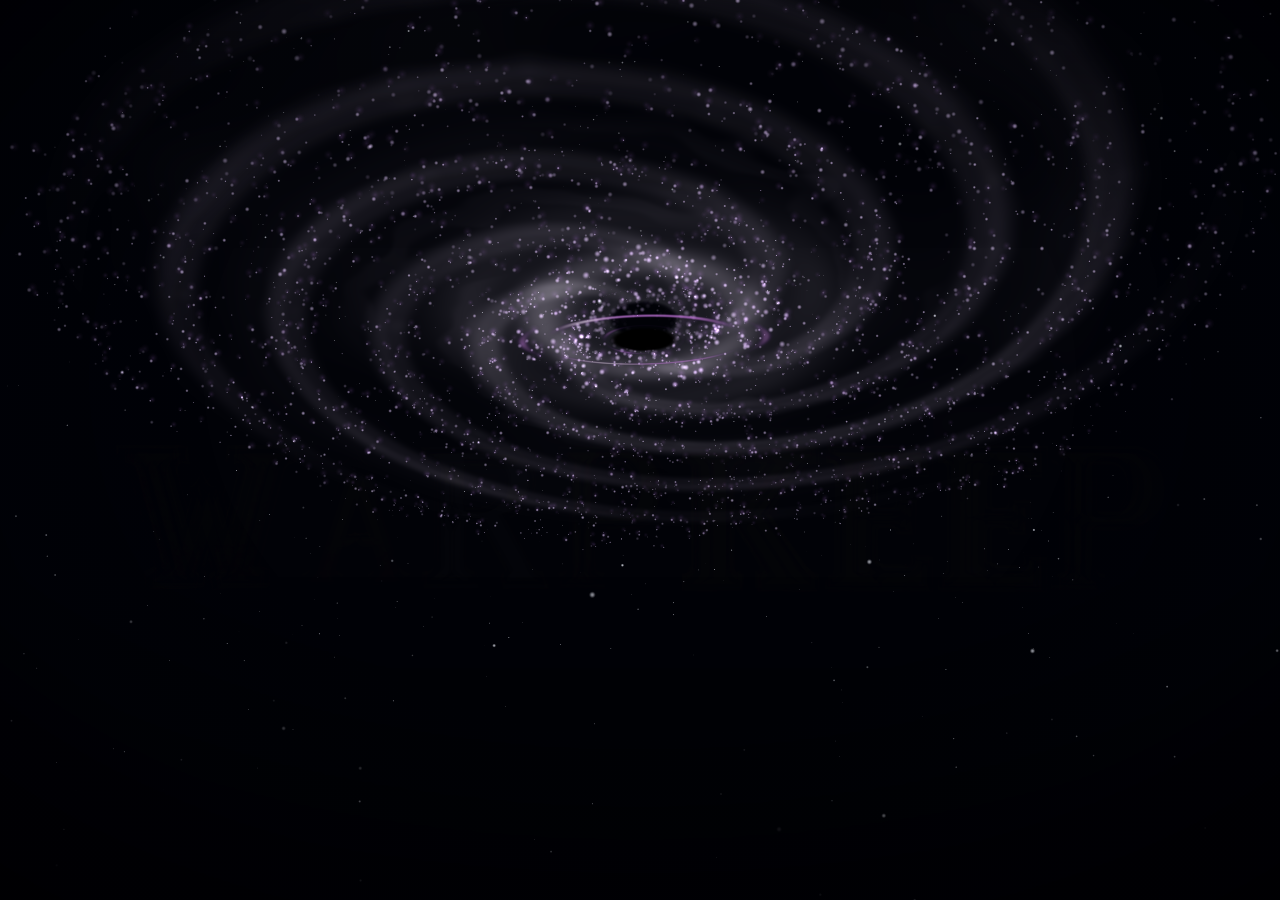
==== commit e837b8c8: "Publish Alpha QR sign-in clock-skew hotfix" ====
--- a/index.html
+++ b/index.html
@@ -42,9 +42,9 @@
     />
     <link rel="stylesheet" href="/warpkeep-boot.css" />
     <title>Warpkeep</title>
-    <script type="module" crossorigin src="/assets/application-CJkabyye.js"></script>
+    <script type="module" crossorigin src="/assets/application-bIcdncRO.js"></script>
     <link rel="modulepreload" crossorigin href="/assets/chunk-Cyuzqnbw.js">
-    <link rel="modulepreload" crossorigin href="/assets/MiniAppHostProvider-BKGOfp0f.js">
+    <link rel="modulepreload" crossorigin href="/assets/MiniAppHostProvider-C3HKkemn.js">
     <link rel="modulepreload" crossorigin href="/assets/base64-js-BENdvV6t.js">
     <link rel="stylesheet" crossorigin href="/assets/application-BRbFA04E.css">
   </head>
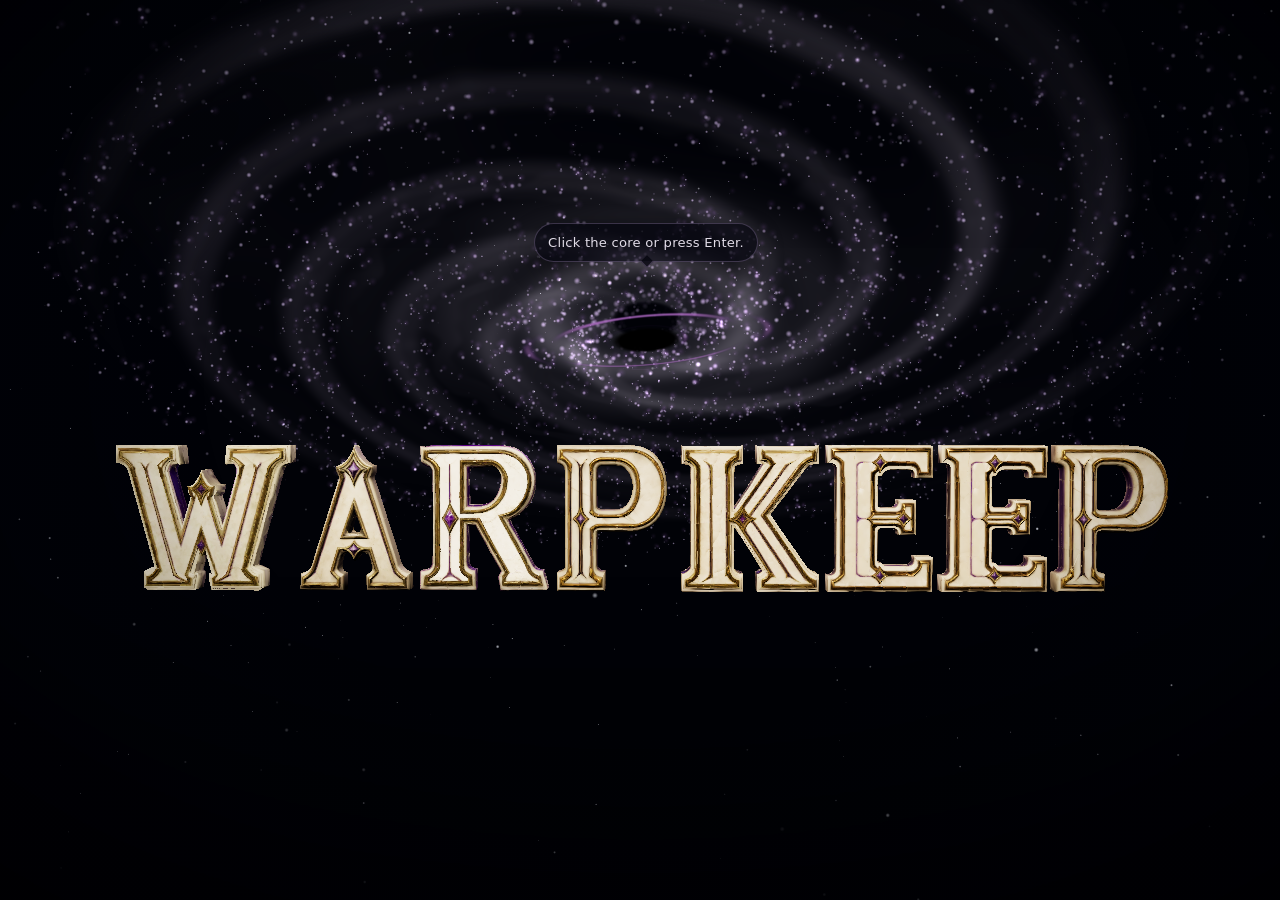
==== commit 6568687f: "Prepare Alpha QR diagnostic Pages hotfix Publish the generated Alpha 0.3.43 frontend from signed War" ====
--- a/index.html
+++ b/index.html
@@ -42,9 +42,9 @@
     />
     <link rel="stylesheet" href="/warpkeep-boot.css" />
     <title>Warpkeep</title>
-    <script type="module" crossorigin src="/assets/application-bIcdncRO.js"></script>
+    <script type="module" crossorigin src="/assets/application-BJjk1XPR.js"></script>
     <link rel="modulepreload" crossorigin href="/assets/chunk-Cyuzqnbw.js">
-    <link rel="modulepreload" crossorigin href="/assets/MiniAppHostProvider-C3HKkemn.js">
+    <link rel="modulepreload" crossorigin href="/assets/MiniAppHostProvider-Ck3mNZfb.js">
     <link rel="modulepreload" crossorigin href="/assets/base64-js-BENdvV6t.js">
     <link rel="stylesheet" crossorigin href="/assets/application-BRbFA04E.css">
   </head>
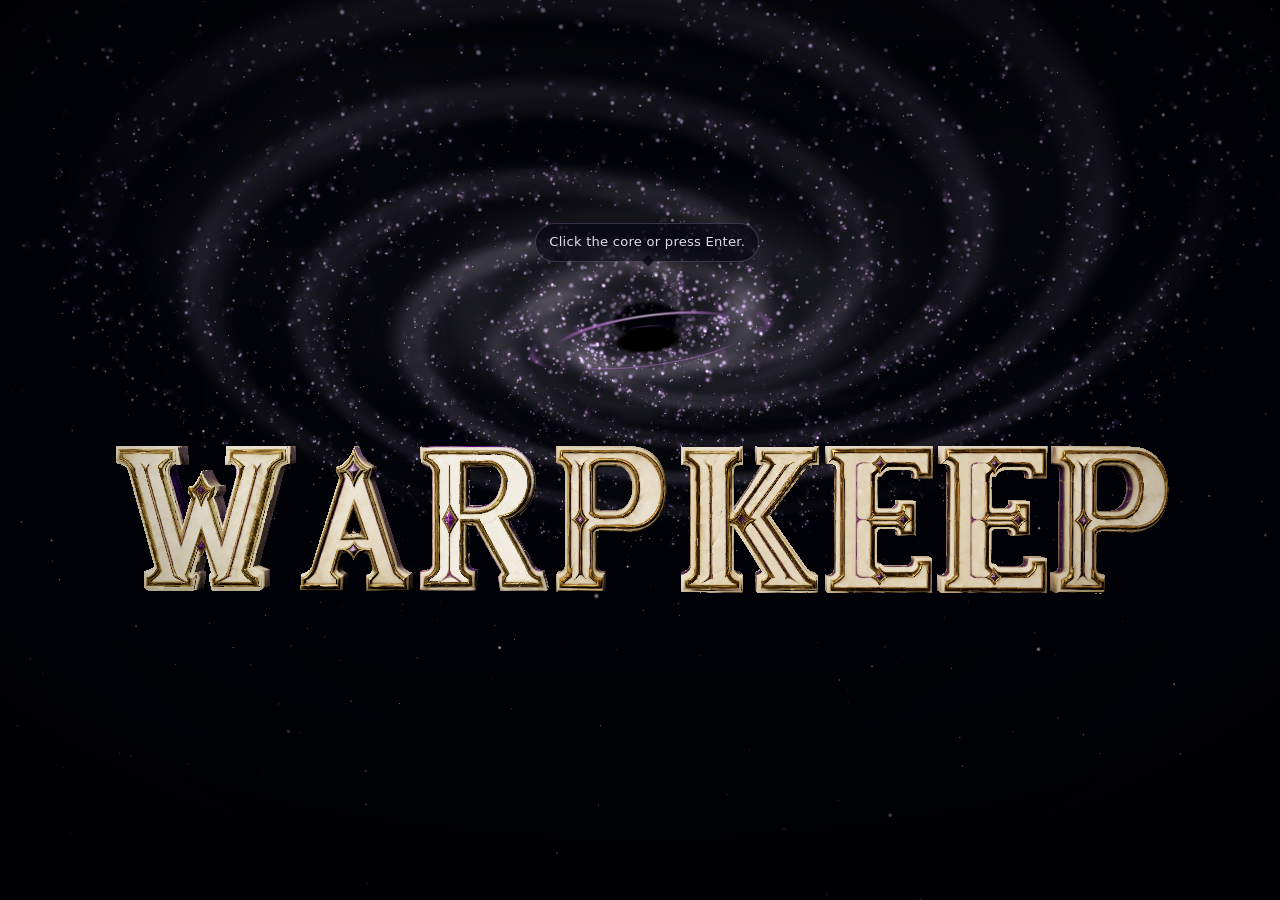
==== commit b6afe92e: "Publish Alpha QR failure diagnostics" ====
--- a/index.html
+++ b/index.html
@@ -42,9 +42,9 @@
     />
     <link rel="stylesheet" href="/warpkeep-boot.css" />
     <title>Warpkeep</title>
-    <script type="module" crossorigin src="/assets/application-BJjk1XPR.js"></script>
+    <script type="module" crossorigin src="/assets/application-DIY51jye.js"></script>
     <link rel="modulepreload" crossorigin href="/assets/chunk-Cyuzqnbw.js">
-    <link rel="modulepreload" crossorigin href="/assets/MiniAppHostProvider-Ck3mNZfb.js">
+    <link rel="modulepreload" crossorigin href="/assets/MiniAppHostProvider-C3fT6Zpp.js">
     <link rel="modulepreload" crossorigin href="/assets/base64-js-BENdvV6t.js">
     <link rel="stylesheet" crossorigin href="/assets/application-BRbFA04E.css">
   </head>
